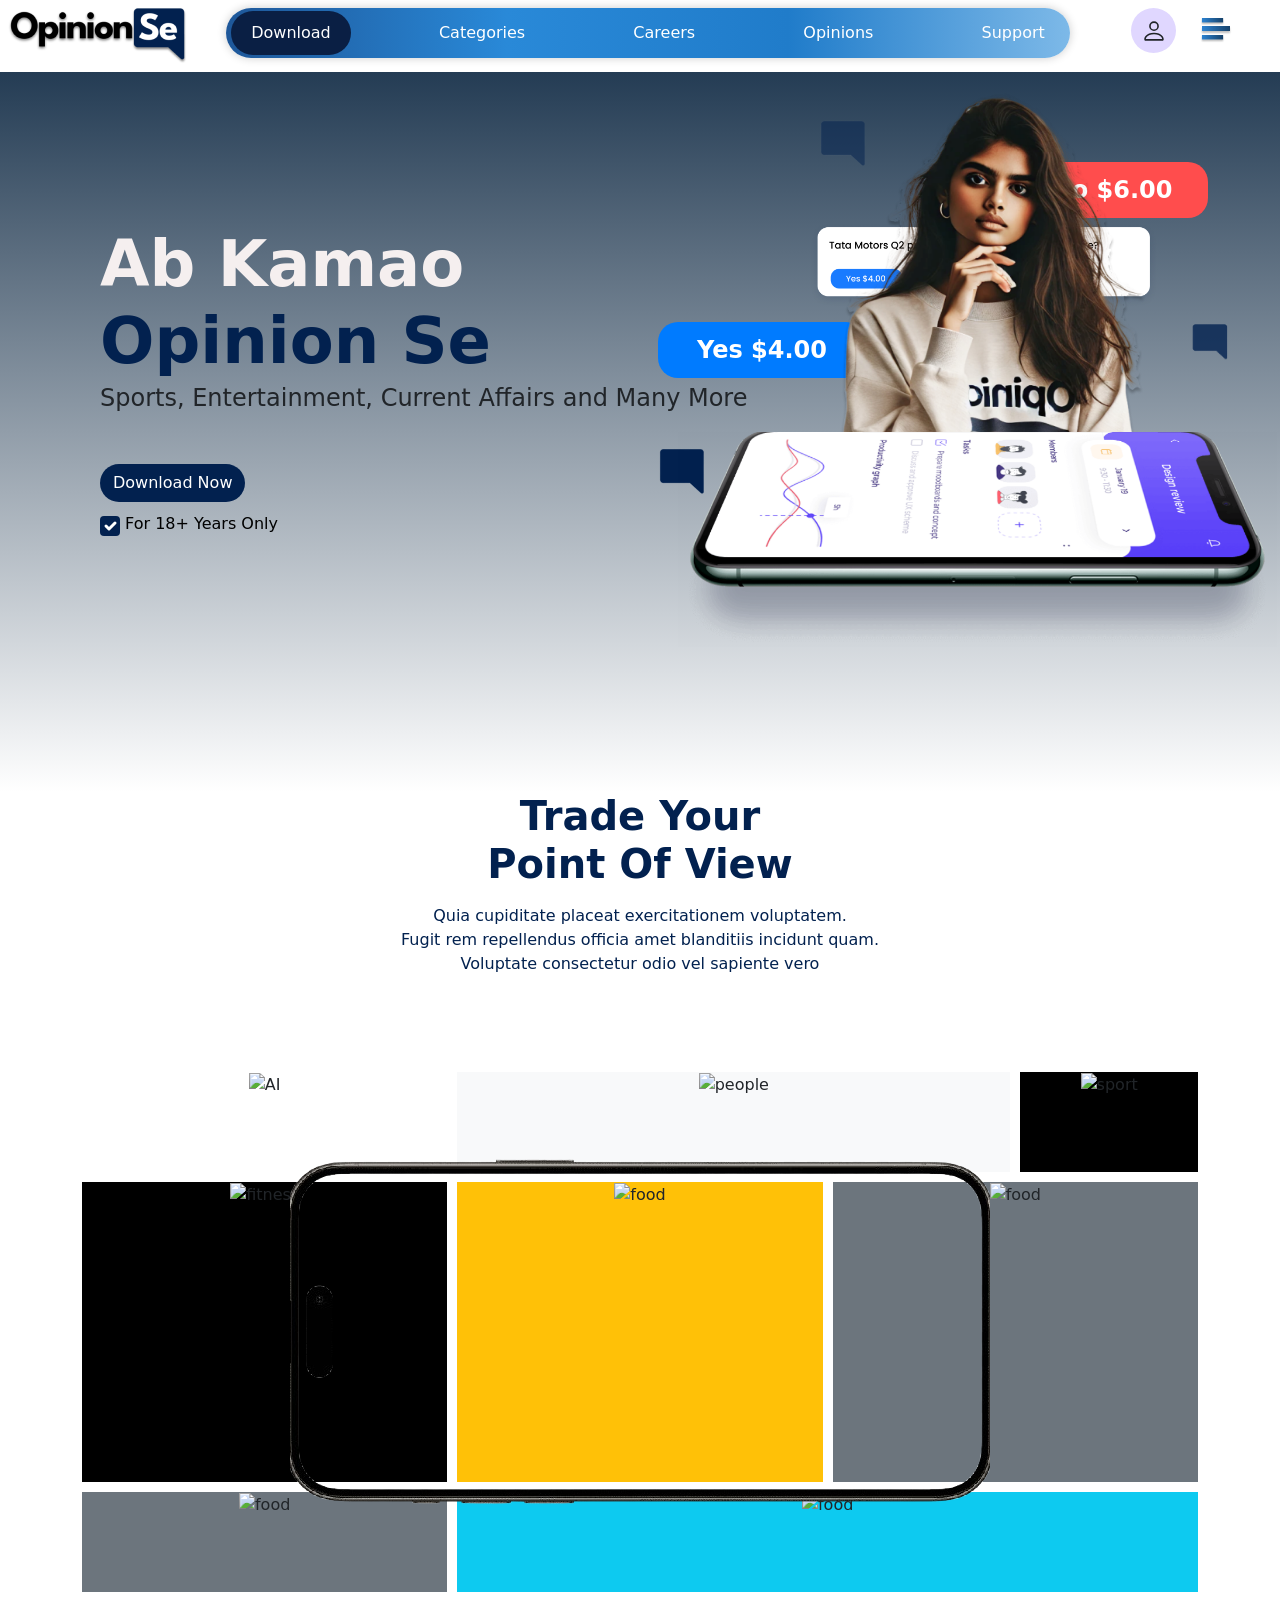
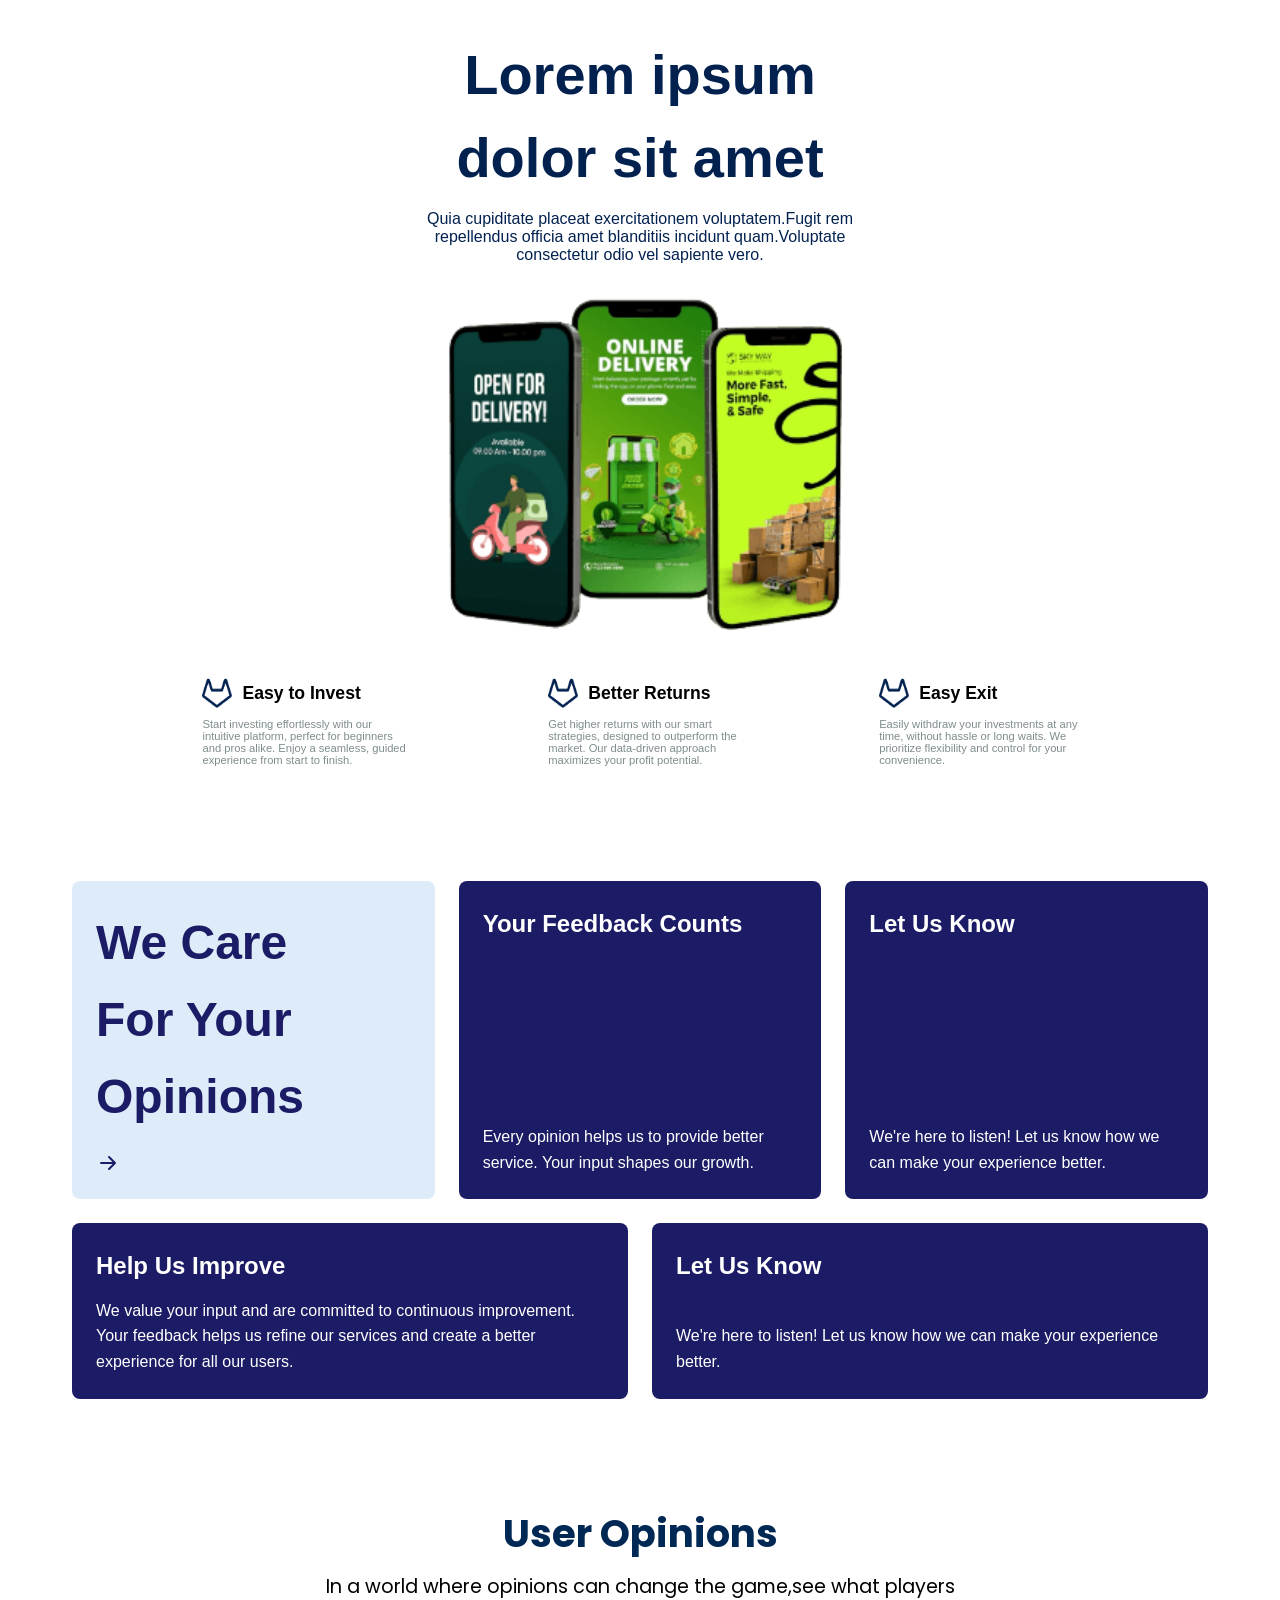
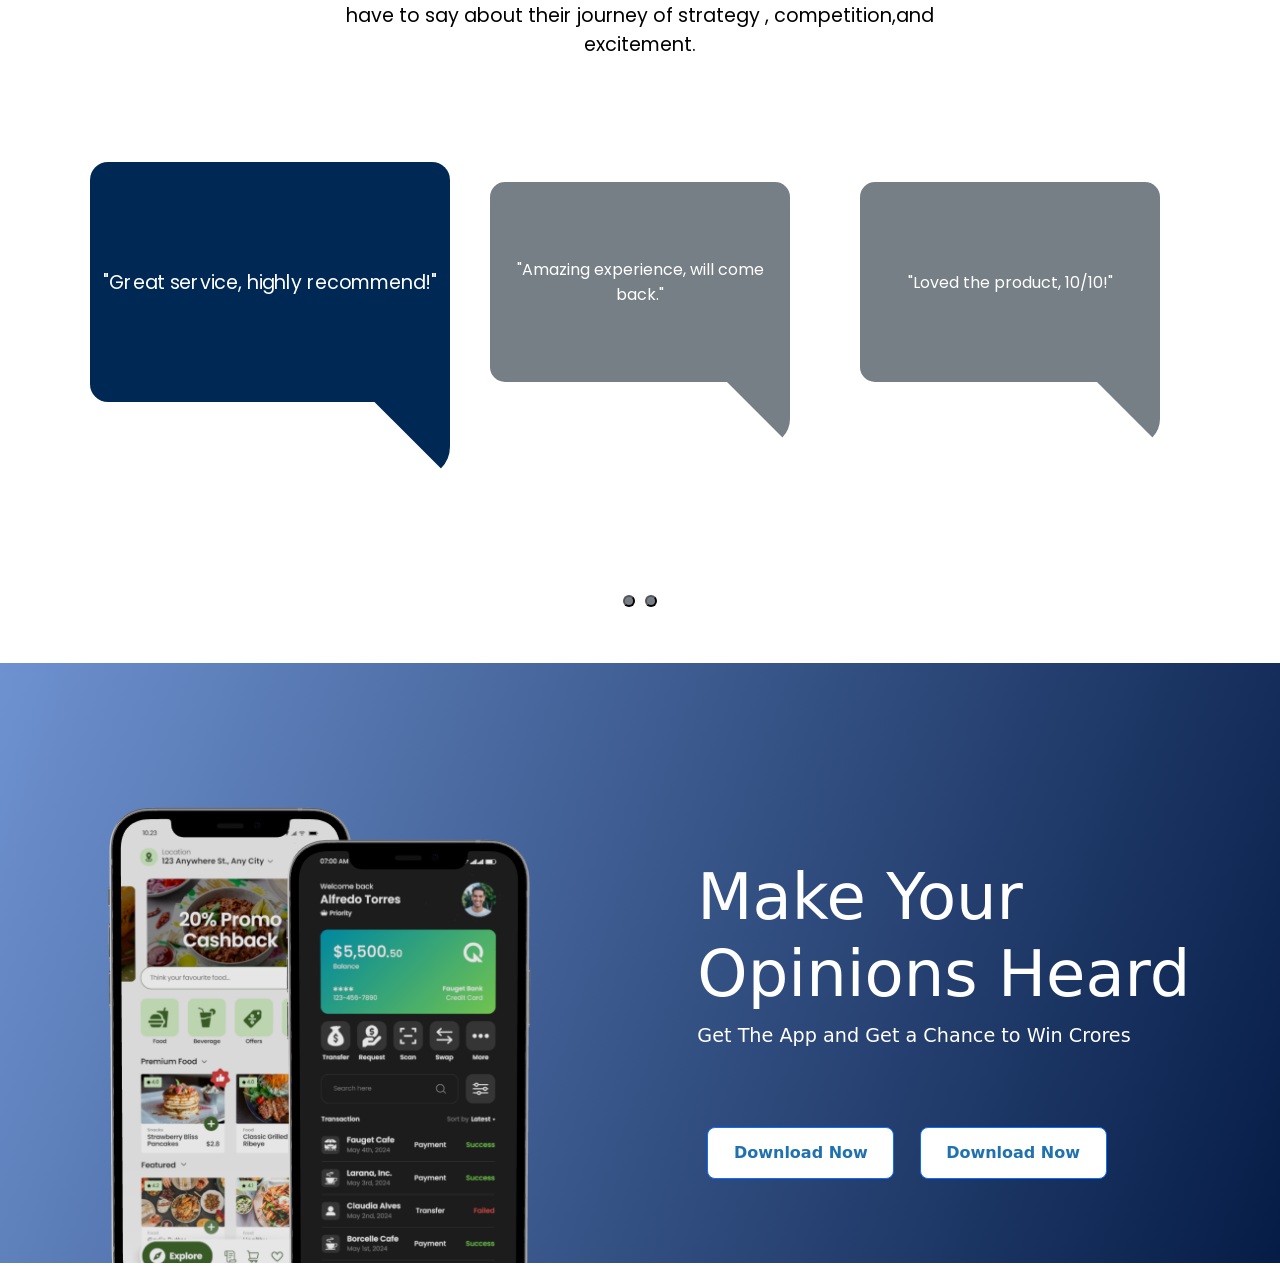
==== index.html @ 70a2e81b "update" ====
<!DOCTYPE html>
<html lang="en">
  <head>
    <meta charset="UTF-8" />
    <meta name="viewport" content="width=device-width, initial-scale=1.0" />
    <title>Ab Kamao Opinion Se</title>
    <link
      rel="stylesheet"
      href="https://unpkg.com/bootstrap@5.3.3/dist/css/bootstrap.min.css"
    />
    <link
      rel="stylesheet"
      href="https://unpkg.com/bs-brain@2.0.4/components/heroes/hero-3/assets/css/hero-3.css"
    />
    <link
      href="https://cdn.jsdelivr.net/npm/bootstrap@5.3.3/dist/css/bootstrap.min.css"
      rel="stylesheet"
      integrity="sha384-QWTKZyjpPEjISv5WaRU9OFeRpok6YctnYmDr5pNlyT2bRjXh0JMhjY6hW+ALEwIH"
      crossorigin="anonymous"
    />
    <link
      href="https://cdn.jsdelivr.net/npm/bootstrap@5.3.2/dist/css/bootstrap.min.css"
      rel="stylesheet"
      integrity="sha384-T3c6CoIi6uLrA9TneNEoa7RxnatzjcDSCmG1MXxSR1GAsXEV/Dwwykc2MPK8M2HN"
      crossorigin="anonymous"
    />
    <link rel="stylesheet" href="styles.css" />
    <style>
      .container {
        width: 100%;
        margin: 0 auto;
      }
      .ncontainer {
        /* padding-left: 241px;
                      padding-right: 241px; */
        width: 100%;
        margin: 0 auto;
      }
      .nav {
        background: linear-gradient(
          to right,
          #1e5799,
          #2989d8,
          #207cca,
          #7db9e8
        );
        box-shadow: 0 0 10px rgba(0, 0, 0, 0.2);
        position: relative;
        width: 100%;
        height: 50px;
        border-radius: 50px;
        display: flex;
        justify-content: center;
        align-items: center;
      }

      .menu5 {
        height: 100%;
        width: 100%;
        display: flex;
        align-items: center;
        list-style: none;
        justify-content: space-between;
      }

      .nav-link {
        color: white;
        font-size: 16px;
        padding: 10px 20px;
        text-decoration: none;
      }
      .nav-link.active {
        background-color: #0a1f44;
        border-radius: 25px;
      }
      @media (max-width: 1024px) {
        .navbar-brand {
          width: 58%;
          left: 23%;
        }
        .ncontainer {
          width: 60%;
          left: 22%;
        }
      }

      @media (max-width: 1350px) {
        .col-12 {
          flex: 0 0 auto;
          width: 90%;
        }
      }
      @media (max-width: 1200px) {
        .navbar-brand {
          width: 100px;
          height: 48px;
        }
        .ncontainer {
          width: 65%;
          left: 19%;
        }
      }
      @media (max-width: 768px) {
        .navbar-brand {
          width: 100px;
          height: 48px;
        }
        .ncontainer {
          padding-left: 10px;
          padding-right: 10px;
          width: 100%;
          bottom: 5px;
          top: 0; /* Ensure it sticks to the top in mobile */
          position: fixed; /* Keep it fixed at the top */
          z-index: 999; /* High z-index to ensure visibility */
        }
        .ncontainer.navbar-shown {
          transform: translateY(0); /* Show navbar when scrolled up */
        }
        .nav {
          width: 96%;
          position: fixed;
          bottom: 10px;
          left: 2%;
          right: 2%;
          z-index: 999;
        }
        .menu5 {
          flex-direction: row;
        }
        .nav-link.active {
          background-size: cover;
          background-color: #0a1f44;
          border-radius: 25px;
          height: 35px;
        }
        .nav-link {
          color: white;
          font-size: 14px;
          justify-items: center;
          padding: 10px 20px;
          text-decoration: none;
        }
        .nav-link:focus,
        .nav-link:hover {
          color: #e7ebf0;
        }
      }
      @media (max-width: 480px) {
        .ncontainer {
          padding-left: 10px;
          padding-right: 10px;
          width: 100%;
          bottom: 5px;
          top: 0; /* Ensure it sticks to the top in mobile */
          position: fixed; /* Keep it fixed at the top */
          z-index: 999; /* High z-index to ensure visibility */
        }
        .ncontainer.navbar-shown {
          transform: translateY(0); /* Show navbar when scrolled up */
        }
        .nav {
          width: 96%;
          position: fixed;
          bottom: 10px;
          left: 2%;
          right: 2%;
          z-index: 999;
        }
        .menu5 {
          flex-direction: row;
        }
        .nav-link {
          padding: 10px;
        }
      }
      .profile-icon {
        width: 45px;
        height: 45px;
        background-color: #e0d7ff;
        border-radius: 50%;
        display: flex;
        align-items: center;
        justify-content: center;
      }
      .profile-icon i {
        font-size: 30px;
        color: #6b4eff;
      }
      .gradient-background {
        background: linear-gradient(to bottom, #2c3e50, #fff);
        height: 100vh; /* Adjust height as needed */
      }
      .hcontainer {
        height: 80vh;
        position: relative;
        text-align: left;
        padding: 100px;
        background: linear-gradient(to bottom, #243c54, #fff);
      }
      .title {
        font-size: 48px;
        font-weight: bold;
        color: #fff;
      }
      .subtitle {
        font-size: 36px;
        font-weight: bold;
        color: #2c3e50;
      }
      .description {
        font-size: 18px;
        color: #2c3e50;
        margin-top: 10px;
      }
      /* .btn-download {
                      background-color: #007bff;
                      color: #fff;
                      font-size: 18px;
                      padding: 10px 20px;
                      border: none;
                      border-radius: 5px;
                      margin-top: 20px;
                    } */
      .checkbox {
        margin-top: 10px;
        color: #000000;
      }
      .image-container {
        position: absolute;
        top: 0;
        right: 0;
        bottom: 0;
        left: 50%;
        transform: translateX(-5%);
        display: flex;
        align-items: center;
        justify-content: center;
      }
      .image-container img {
        max-width: 100%;
        height: auto;
      }
      .speech-bubble {
        position: absolute;
        /* background-color: #fff; */
        border-radius: 20px;
        padding: 10px 20px;
        font-size: 16px;
        color: #2c3e50;
        animation: fadeIn 2s ease-in-out;
      }
      .speech-bubble-yes {
        background-color: #007bff;
        color: #fff;
        top: 250px;
        text-align: center;
        width: 208px;
        font-weight: bolder;
        font-size: x-large;
        left: 50px;
        animation: slideInUp 2s ease-in-out;
      }

      .speech-bubble-no {
        background-color: #ff4d4d;
        color: #fff;
        top: 90px;
        width: 30%;
        /* position: absolute; */
        text-align: center;
        font-weight: bolder;
        font-size: x-large;

        right: 40px;
        animation: slideInUp 2s ease-in-out;
      }
      .speech-bubble-tata {
        position: absolute;
        height: 90px;
        width: 350px;
        top: 151px;
        left: 200px;
        animation: fadeIn 2s ease-in-out;
      }
      .logo-1 {
        /* height: 90px;
                width: 350px; */
        position: absolute;
        opacity: 0.5;
        top: 3%;
        left: 29%;
        animation: slideInUp 2s ease-in-out;
      }

      .logo-2 {
        position: absolute;
        opacity: 0.8;
        top: 231px;
        left: 564px;
        animation: slideInUp 2s ease-in-out;
      }
      .logo-3 {
        position: absolute;
        opacity: 1.1;
        top: 350px;
        left: 25px;
        animation: slideInUp 2s ease-in-out;
      }
      .phone-image {
        top: 360px;
        left: 70px;
        position: absolute;
        bottom: 0;
        right: 0;
        width: 650px;
        z-index: 1;
        height: auto;
      }
      .girl-image {
        position: absolute;
        top: 18px;
        right: 200px;
        width: 359px;
        height: 500px;
        z-index: 1;
      }
      @keyframes fadeIn {
        from {
          opacity: 0;
        }
        to {
          opacity: 1;
        }
      }
      @keyframes slideInUp {
        from {
          transform: translateY(100%);
        }
        to {
          transform: translateY(0);
        }
      }
      /* Responsive Design */
      @media (max-width: 1350px) {
        .girl-image {
          position: absolute;
          top: 18px;
          right: 89px;
          width: 359px;
          height: 500px;
          z-index: 1;
        }
        .phone-image {
          top: 360px;
          left: 70px;
          position: absolute;
          bottom: 0;
          right: 0;
          width: 600px;
          z-index: 1;
          height: auto;
        }
      }
      @media (max-width: 1200px) {
        .hcontainer {
          flex-direction: column;
          align-items: center;
          text-align: center;
          height: 120vh;
        }
        .btnd {
          justify-content: center;
        }

        /* Ensure tcontainer comes first */
        .tcontainer {
          order: 1;
          width: 100%;
        }

        .image-container {
          position: revert-layer;
          order: 2;
          width: 100%;
          margin-top: 20px;
        }

        .phone-image {
          width: 90%;
          /* left: 50%;
          transform: translateX(-50%);
          top: 240px; */
        }

        .girl-image {
          right: auto;
          left: 53%;
          transform: translateX(-50%);
          /* top: 60px;
          width: 250px; */
          height: auto;
        }

        .speech-bubble-tata {
          font-size: 14px;
          /* top: 25%; */
          left: 28%;
          width: 51%;
        }
        .speech-bubble-yes {
          left: 15%;
          width: 25%;
          /* top: 45%; */
        }

        .speech-bubble-no {
          /* right: auto; */
          left: 65%;
          /* top: 100px;
          transform: translateX(-50%); */
        }
        .logo-1 {
          position: absolute;
          opacity: 0.5;
          /* top: 1px; */
          left: 34%;
          animation: slideInUp 2s ease-in-out;
        }
        .logo-2 {
          position: absolute;
          opacity: 0.8;
          /* top: 42%; */
          left: 82%;
          animation: slideInUp 2s ease-in-out;
        }
        .logo-3 {
          position: absolute;
          opacity: 1.1;
          /* top: 56%; */
          left: 4%;
          animation: slideInUp 2s ease-in-out;
        }
      }

      @media (max-width: 768px) {
        .btn {
          width: 150px;
        }
        .btnd {
          justify-content: center;
        }
        .hcontainer {
          padding: 30px;

          height: 100vh;
        }
        .image-container {
          position: revert-layer;
          order: 2;
          width: 100%;
          /* height: 76%; */
          margin-top: 20px;
        }

        /* .phone-image {
          width: 76%;
          top: 71%;
        }
        .girl-image {
          width: 37%;
          left: 50%;
        } */

        .speech-bubble-yes,
        .speech-bubble-no,
        .speech-bubble-tata {
          font-size: 14px;
        }

        .phone-image {
          width: 90%;
          /* left: 50%;
          transform: translateX(-50%);
          top: 240px; */
        }

        .girl-image {
          right: auto;
          left: 53%;
          transform: translateX(-50%);
          /* top: 60px;
          width: 250px; */
          height: auto;
        }

        .speech-bubble-tata {
          font-size: 14px;
          /* top: 25%; */
          left: 28%;
          width: 51%;
        }
        .speech-bubble-yes {
          left: 15%;
          width: 25%;
          /* top: 45%; */
        }

        .speech-bubble-no {
          /* right: auto; */
          left: 65%;
          /* top: 100px;
          transform: translateX(-50%); */
        }
        .logo-1 {
          position: absolute;
          opacity: 0.5;
          top: 1px;
          left: 34%;
          animation: slideInUp 2s ease-in-out;
        }
        .logo-2 {
          position: absolute;
          opacity: 0.8;
          /* top: 42%; */
          left: 82%;
          animation: slideInUp 2s ease-in-out;
        }
        .logo-3 {
          position: absolute;
          opacity: 1.1;
          /* top: 56%; */
          left: 4%;
          animation: slideInUp 2s ease-in-out;
        }
      }
      @media (max-width: 480px) {
        .hcontainer {
          padding: 20px;
          height: 80vh;
        }
        .image-container {
          margin: 25px;
          height: 500px;
        }

        .phone-image {
          top: 45%;
          width: 87%;
          left: 10%;
        }

        .girl-image {
          width: 50%;
        }

        .speech-bubble-yes,
        .speech-bubble-no,
        .speech-bubble-tata {
          font-size: 12px;
        }
        .speech-bubble-tata {
          font-size: 14px;
          top: 25%;
          left: 25%;
          width: 55%;
        }
        .speech-bubble-yes {
          left: 22%;
          top: 36%;
          width: 27%;
          transform: translateX(-50%);
        }

        .speech-bubble-no {
          left: 81%;
          top: 16%;
          transform: translateX(-50%);
        }
        .logo-2 {
          position: absolute;
          opacity: 1.8;
          top: 45%;
          left: 1%;
          height: -2px;
          width: 16%;
          animation: slideInUp 2s ease-in-out;
        }
        .logo-1 {
          position: absolute;
          opacity: 0.5;
          width: 16%;
          top: 6%;
          left: 30%;
          animation: slideInUp 2s ease-in-out;
        }
        .logo-3 {
          position: absolute;
          opacity: 0.8;
          top: 34%;
          left: 79%;
          animation: slideInUp 2s ease-in-out;
        }
      }

      /* vedio section */
      .container {
        position: relative;
        display: grid;
        grid-template-columns: repeat(6, 1fr);
        grid-auto-rows: 100px 300px;
        grid-gap: 10px;
        grid-auto-flow: dense;
      }

      .gallery-item {
        width: 100%;
        height: 100%;
        position: relative;
      }

      .gallery-item .image {
        width: 100%;
        height: 100%;
        overflow: hidden;
      }

      .gallery-item .image img {
        width: 100%;
        height: 100%;
        object-fit: cover;
        object-position: 50% 50%;
        cursor: pointer;
        transition: 0.5s ease-in-out;
      }
      .gallery-item:hover .image img {
        transform: scale(1.5);
      }

      .gallery-item .text {
        opacity: 0;
        position: absolute;
        top: 50%;
        left: 50%;
        transform: translate(-50%, -50%);
        color: #fff;
        font-size: 25px;
        pointer-events: none;
        z-index: 4;
        transition: 0.3s ease-in-out;
        -webkit-backdrop-filter: blur(5px) saturate(1.8);
        backdrop-filter: blur(5px) saturate(1.8);
      }

      .gallery-item:hover .text {
        opacity: 1;
        animation: move-down 0.3s linear;
        padding: 1em;
        width: 100%;
      }

      .w-1 {
        grid-column: span 1;
      }
      .w-2 {
        grid-column: span 2;
      }
      .w-3 {
        grid-column: span 3;
      }
      .w-4 {
        grid-column: span 4;
      }
      .w-5 {
        grid-column: span 5;
      }
      .w-6 {
        grid-column: span 6;
      }

      .h-1 {
        grid-row: span 1;
      }
      .h-2 {
        grid-row: span 2;
      }
      .h-3 {
        grid-row: span 3;
      }
      .h-4 {
        grid-row: span 4;
      }
      .h-5 {
        grid-row: span 5;
      }
      .h-6 {
        grid-row: span 6;
      }

      @media screen and (max-width: 500px) {
        .container {
          grid-template-columns: repeat(1, 1fr);
        }
        .w-1,
        .w-2,
        .w-3,
        .w-4,
        .w-5,
        .w-6 {
          grid-column: span 1;
        }
      }

      @keyframes move-down {
        0% {
          top: 10%;
        }
        50% {
          top: 35%;
        }
        100% {
          top: 50%;
        }
      }
      /* Custom non-clickable checkbox styles */
      .form-check-input {
        width: 20px;
        height: 20px;
        pointer-events: none; /* Disable clicking */
        background-color: #02214f !important; /* Blue background */
        border: none; /* Remove default border */
      }

      /* Ensure the checkmark inside the checkbox is visible */
      .form-check-input:checked {
        background-color: #02214f !important; /* Blue background for checked state */
        border-color: #02214f !important;
      }

      /* Style for the checkmark (optional customization) */
      .form-check-input:checked::after {
        width: 0.8em;
        height: 0.8em;
        background-color: white;
      }
      .form-check-input:disabled {
        pointer-events: none;
        filter: none;
        opacity: 1;
      }
      form-check-input:disabled ~ .form-check-label,
      .form-check-input[disabled] ~ .form-check-label {
        cursor: default;
        opacity: 1;
      }
    </style>
  </head>

  <body>
    <div class="d-inline-flex p-2">
      <div class="">
        <a class="navbar-brand" href="#"><img src="./img/logo.png" alt="" /></a>
      </div>

      <div
        id="navbar_top"
        class="ncontainer position-fixed d-flex flex-wrap justify-content-center"
        style="z-index: 1"
      >
        <div class="row justify-content-center" style="width: 964px">
          <div class="col-12">
            <div class="nav">
              <ul class="menu5" style="padding-left: 5px; padding-right: 5px">
                <li class="nav-link">
                  <a
                    href="index.html"
                    style="color: #fff; text-decoration: none"
                    >Download</a
                  >
                </li>
                <li class="nav-link">
                  <a
                    href="catagories.html"
                    style="color: #fff; text-decoration: none"
                    >Categories</a
                  >
                </li>
                <li class="nav-link">
                  <a
                    href="career.html"
                    style="color: #fff; text-decoration: none"
                    >Careers</a
                  >
                </li>
                <li class="nav-link">
                  <a
                    href="opinion.html"
                    style="color: #fff; text-decoration: none"
                    >Opinions</a
                  >
                </li>
                <li class="nav-link">
                  <a
                    href="support.html"
                    style="color: #fff; text-decoration: none"
                    >Support</a
                  >
                </li>
              </ul>
            </div>
          </div>
        </div>
      </div>
      <div class="position-absolute end-0 d-inline-flex px-4">
        <div class="d-inline-flex">
          <div class="profile-icon">
            <svg
              xmlns="http://www.w3.org/2000/svg"
              width="36"
              height="26"
              fill="currentColor"
              class="bi bi-person"
              viewBox="0 0 16 16"
            >
              <path
                d="M8 8a3 3 0 1 0 0-6 3 3 0 0 0 0 6m2-3a2 2 0 1 1-4 0 2 2 0 0 1 4 0m4 8c0 1-1 1-1 1H3s-1 0-1-1 1-4 6-4 6 3 6 4m-1-.004c-.001-.246-.154-.986-.832-1.664C11.516 10.68 10.289 10 8 10s-3.516.68-4.168 1.332c-.678.678-.83 1.418-.832 1.664z"
              />
            </svg>
          </div>
        </div>

        <button
          class="navbar-toggler bg-white"
          type="button"
          data-bs-toggle="offcanvas"
          data-bs-target="#offcanvasDarkNavbar"
          aria-controls="offcanvasDarkNavbar"
          aria-label="Toggle navigation"
          style="z-index: 1"
        >
          <div class="d-flex flex-column px-4">
            <img src="./img/toogol_btn/Line 4.png" alt="" style="width: 25px" />
            <img src="./img/toogol_btn/Line 5.png" alt="" style="width: 32px" />
            <img src="./img/toogol_btn/Line 6.png" alt="" style="width: 25px" />
          </div>
        </button>
        <div
          class="offcanvas offcanvas-end text-bg-dark"
          tabindex="-1"
          id="offcanvasDarkNavbar"
          aria-labelledby="offcanvasDarkNavbarLabel"
        >
          <div class="offcanvas-header">
            <h5 class="offcanvas-title" id="offcanvasDarkNavbarLabel">
              Dark offcanvas
            </h5>
            <button
              type="button"
              class="btn-close btn-close-white"
              data-bs-dismiss="offcanvas"
              aria-label="Close"
            ></button>
          </div>
        </div>
      </div>
    </div>

    <div class="hcontainer">
      <div class="tcontainer" style="padding-top: 5%">
        <h2 class="display-3 fw-bold mb-0" style="color: #f5efef">Ab Kamao</h2>
        <h2 class="display-3 fw-bold mb-0" style="color: #02214f">
          Opinion Se
        </h2>
        <p class="fs-4 mb-5">
          Sports, Entertainment, Current Affairs and Many More
        </p>
        <div class="btnd d-grid gap-2 d-sm-flex">
          <button
            data-bs-toggle="modal"
            data-bs-target="#downloadModal"
            type="button"
            class="btn bsb-btn-2xl rounded-pill"
            style="background-color: #02214f; color: white;z-index: 1;"
          >
            Download Now
          </button>
        </div>
        <div class="checkbox">
          <input
            class="form-check-input"
            type="checkbox"
            id="blueCheckbox"
            checked
            disabled
          />
          <label class="form-check-label" for="blueCheckbox">
            For 18+ Years Only
          </label>
          <!-- <input
            checked=""
            id="ageCheck"
            type="checkbox"
            disabled
            style="background-color: #02214f"
          />
          <label for="ageCheck">For 18+ Years Only</label> -->
        </div>
      </div>
      <div class="image-container">
        <img
          alt="A woman standing with a thoughtful expression, wearing a white sweatshirt with the word 'Opinion' on it."
          class="girl-image"
          src="./img/girl.logo.png"
        />
        <img
          alt="A smartphone displaying a financial app with graphs and data"
          class="phone-image"
          src="./img/hero-thumb-4.33409573.png 1 (1).png"
        />
        <div class="speech-bubble speech-bubble-yes">Yes $4.00</div>
        <div class="speech-bubble speech-bubble-no">No $6.00</div>
        <div class="speech-bubble-tata">
          <img src="./img/Group 727 1.png" alt="" />
        </div>

        <div class="logo-1">
          <img src="./img/Group 728 3 (1).png" alt="" />
        </div>
        <div class="logo-2">
          <img src="./img/Group 728 1 (2).png" alt="" />
        </div>
        <div class="logo-3">
          <img src="./img/Group 728 3 (2).png" alt="" />
        </div>
      </div>
    </div>
    <div class="youtube section" style="text-align: center">
      <h1 style="color: #02214f; font-size: bold; font-weight: 800">
        Trade Your<br />
        Point Of View
      </h1>
      <p style="color: #02214f; margin-top: 1rem; margin-bottom: 6rem">
        Quia cupiditate placeat exercitationem voluptatem.<br />
        Fugit rem repellendus officia amet blanditiis incidunt quam.<br />
        Voluptate consectetur odio vel sapiente vero
      </p>

      <div class="maincotainer">
        <div class="container">
          <div class="gallery-container w-2 h-1">
            <div class="gallery-item">
              <div class="image">
                <img
                  src="https://d3g5ywftkpzr0e.cloudfront.net/wp-content/uploads/2023/07/13220529/Artificial-Intelligence-in-Indonesia-The-current-state-and-its-opportunities.jpeg"
                  alt="AI"
                />
              </div>
              <div class="text">AI</div>
            </div>
          </div>

          <div class="gallery-container bg-light w-3 h-1">
            <div class="gallery-item">
              <div class="image">
                <img
                  src="https://www.europarl.europa.eu/resources/library/images/20230607PHT95601/20230607PHT95601_original.jpg"
                  alt="people"
                />
              </div>
              <div class="text">AI People</div>
            </div>
          </div>

          <div class="gallery-container bg-black h-1">
            <div class="gallery-item">
              <div class="image">
                <img
                  src="https://online.hbs.edu/Style%20Library/api/resize.aspx?imgpath=/PublishingImages/blog/posts/digital-marketing-skills.jpg&w=1200&h=630"
                  alt="sport"
                />
              </div>
              <div class="text">Digital marketing</div>
            </div>
          </div>

          <div class="gallery-container bg-black h-1 w-2">
            <div class="gallery-item">
              <div class="image">
                <img
                  src="https://encrypted-tbn0.gstatic.com/images?q=tbn:ANd9GcTGWI8T-82pMBTM5B9lrq870qa27G0dMil_AQ&s"
                  alt="fitness"
                />
              </div>
              <div class="text">APp dev</div>
            </div>
          </div>

          <div class="gallery-container bg-warning w-2 h-1">
            <div class="gallery-item">
              <div class="image">
                <img
                  src="https://www.dreamscapemarketing.com/wp-content/uploads/2023/03/Benefits-to-Working-with-a-Digital-Marketing-Agency-1024x683.jpg"
                  alt="food"
                />
              </div>
              <div class="text">Web dev</div>
            </div>
          </div>
          <div class="gallery-container bg-secondary w-2 h-1">
            <div class="gallery-item">
              <div class="image">
                <img
                  src="https://forkast.news/wp-content/uploads/2022/07/kanchanara-9BDBjEl_fDA-unsplash-1260x838.jpg"
                  alt="food"
                />
              </div>
              <div class="text">Service</div>
            </div>
          </div>
          <div class="gallery-container bg-secondary w-2 h-1">
            <div class="gallery-item">
              <div class="image">
                <img
                  src="https://xtb.scdn5.secure.raxcdn.com/kb_main_photo/0102/92/9ecbe35a-70bc-4b2e-80aa-74c65b57e09f/kb_main_photo_front/1-trading-what-is-it.png"
                  alt="food"
                />
              </div>
              <div class="text">Service</div>
            </div>
          </div>
          <div class="gallery-container bg-info w-4 h-1">
            <div class="gallery-item">
              <div class="image">
                <img
                  src="https://www.imf.org/-/media/Images/IMF/Blog/Articles/Hero/2023/June/BLOG-2099x600-FAD-Crypto-taxation-Da-kuk-iStock-by-Getty-Images-iStock-1304093999.ashx"
                  alt="food"
                />
              </div>
              <div class="text">crypto</div>
            </div>
          </div>
          <div class="mcontainer">
            <style>
              .mcontainer {
                position: absolute; /* Add this */
                top: 50%; /* Add this */
                left: 50%; /* Add this */
                transform: translate(-50%, -50%);
                /* z-index: 5; */

                width: 80%; /* Adjust width as needed */
                height: 80%; /* Adjust height as needed */
                margin: 0 auto; /* Center the container */
                max-width: 700px; /* Set a maximum width */
                max-height: 350px; /* Set a maximum height */
              }
              .mcontainer img {
                position: absolute;
                top: 0;
                left: 0;
                width: 100%;
                height: 100%;
                object-fit: cover; /* Adjust object-fit as needed */
              }

              .mcontainer iframe {
                position: absolute;
                top: 7px;
                left: 6px;
                width: 98%;
                height: 96%;
                object-fit: cover;
                border-radius: 54px;
              }
              @media (max-width: 768px) {
                .mcontainer img {
                  position: absolute;
                  top: 0;
                  left: 0;
                  width: 100%;
                  height: 100%;
                  object-fit: cover; /* Adjust object-fit as needed */
                }

                .mcontainer iframe {
                  position: absolute;
                  top: 7px;
                  left: 6px;
                  width: 98%;
                  height: 96%;
                  object-fit: cover;
                  border-radius: 54px;
                }
              }

              /* @media (max-width: 480px) {
                .mcontainer img {
                  position: absolute;
                  top: 0;
                  left: 0;
                  height: auto;
                  width: 99%;
                  object-fit: cover; 
                }

                .mcontainer iframe {
                  position: absolute;
                  top: 2px;
                  left: 5px;
                  height: auto;
                 
                  height: 5;
                  object-fit: cover;
                  border-radius: 11px;
                }
              } */
            </style>
            <img
              src="./img/i-phone-removebg-preview.png"
              alt="PNG Image"
              class="png-image"
            />
            <!-- <iframe
            src="https://www.youtube.com/embed/roz9sXFkTuE?si=1SUPv8EdebNIk0VM"
          >
          </iframe> -->
            <iframe
              src="https://www.youtube.com/embed/1-nnEM8chwo?si=rtfpNqy7bfoZfkmh&amp;start=59"
              title="YouTube video player"
            ></iframe>
          </div>
        </div>
      </div>
    </div>
    <style>
      #iframe1,
      #iframe2,
      #iframe3,
      #iframe4 {
        width: 100%; /* Full width for all iframes */
        border: none;
      }

      /* Specific height for each iframe on desktop */
      #iframe1 {
        height: 850px;
      }
      #iframe2 {
        height: 600px;
      }
      #iframe3 {
        height: 800px;
      }
      #iframe4 {
        height: 600px;
      }
      @media screen and (max-width: 480px) {
        #iframe1 {
          height: 700px; /* Adjusted height for mobile */
        }
        #iframe2 {
          height: 1024px; /* Adjusted height for mobile */
        }
        #iframe3 {
          height: 700px; /* Adjusted height for mobile */
        }
        #iframe4 {
          height: 750px; /* Adjusted height for mobile */
        }
      }
      @media screen and (max-width: 680px) {
        #iframe1 {
          height: 700px; /* Adjusted height for mobile */
        }
        #iframe2 {
          height: 1024px; /* Adjusted height for mobile */
        }
        #iframe3 {
          height: 700px; /* Adjusted height for mobile */
        }
        #iframe4 {
          height: 750px; /* Adjusted height for mobile */
        }
      }
    </style>

    <!-- Iframes -->
    <iframe src="iphone.html" id="iframe1" scrolling="no"></iframe>
    <iframe src="index1.html" id="iframe2" scrolling="no"></iframe>
    <iframe src="card.html" id="iframe3" scrolling="no"></iframe>
    <iframe src="index2.html" id="iframe4" scrolling="no"></iframe>

    <!-- JavaScript for dynamically adjusting the height of each iframe -->

    <script>
      // Get the iframe element
      const iframe = document.querySelector("iframe");

      // Create a play button
      const playButton = document.createElement("button");

      playButton.style.position = "absolute";
      playButton.style.top = "50%";
      playButton.style.left = "50%";
      playButton.style.transform = "translate(-50%, -50%)";
      playButton.style.zIndex = "10";
      playButton.style.background = "none";
      playButton.style.border = "none";
      playButton.style.cursor = "pointer";

      // Add the play button to the iframe
      iframe.parentNode.appendChild(playButton);

      // Add an event listener to the play button
      playButton.addEventListener("click", () => {
        // Remove the play button
        playButton.remove();

        // Play the video
        iframe.src = iframe.src.replace("autoplay=0", "autoplay=1");

        // Create a pause button
        const pauseButton = document.createElement("button");
        pauseButton.textContent = "Pause";
        pauseButton.style.position = "absolute";
        pauseButton.style.top = "50%";
        pauseButton.style.left = "50%";
        pauseButton.style.transform = "translate(-50%, -50%)";
        pauseButton.style.zIndex = "10";
        pauseButton.style.background = "none";
        pauseButton.style.border = "none";
        pauseButton.style.cursor = "pointer";

        // Add the pause button to the iframe
        iframe.parentNode.appendChild(pauseButton);

        // Add an event listener to the pause button
        pauseButton.addEventListener("click", () => {
          // Remove the pause button
          pauseButton.remove();

          // Pause the video
          iframe.src = iframe.src.replace("autoplay=1", "autoplay=0");

          // Create a play button again
          const newPlayButton = document.createElement("button");
          newPlayButton.textContent = "Play";
          newPlayButton.style.position = "absolute";
          newPlayButton.style.top = "50%";
          newPlayButton.style.left = "50%";
          newPlayButton.style.transform = "translate(-50%, -50%)";
          newPlayButton.style.zIndex = "10";
          newPlayButton.style.background = "none";
          newPlayButton.style.border = "none";
          newPlayButton.style.cursor = "pointer";

          // Add the new play button to the iframe
          iframe.parentNode.appendChild(newPlayButton);

          // Add an event listener to the new play button
          newPlayButton.addEventListener("click", () => {
            // Remove the new play button
            newPlayButton.remove();

            // Play the video
            iframe.src = iframe.src.replace("autoplay=0", "autoplay=1");
          });
        });
      });
    </script>

    <script
      src="https://cdn.jsdelivr.net/npm/bootstrap@5.3.3/dist/js/bootstrap.bundle.min.js"
      integrity="sha384-YvpcrYf0tY3lHB60NNkmXc5s9fDVZLESaAA55NDzOxhy9GkcIdslK1eN7N6jIeHz"
      crossorigin="anonymous"
    ></script>
    <script>
      document.addEventListener("DOMContentLoaded", function () {
        // Get all nav links
        var links = document.querySelectorAll(".nav-link");

        // Get current page URL path
        var currentPath = window.location.pathname;

        // Loop through each link
        links.forEach(function (link) {
          var linkPath = link.querySelector("a").getAttribute("href");

          // Check if the current page matches the link's href
          if (currentPath.includes(linkPath)) {
            // If match, add 'active' class to this link
            link.classList.add("active");
          } else {
            // Remove 'active' class from non-matching links
            link.classList.remove("active");
          }
        });
      });
    </script>

    <!-- Modal -->

    <style>
      .modal-content {
        border-radius: 15px;
        padding: 20px;
      }

      .modal-header {
        border-bottom: none;
      }
      /* .mimage-container {
        top: -33px;
        flex: 1;
        display: flex;
        justify-content: center;
        align-items: center;
        position: relative;
        overflow: hidden;
        height: 635px;
        left: 57px;
      } */

      .modal-body img {
        max-width: 200px;
      }

      .modal-title {
        font-size: 1.5rem;
        font-weight: bold;
      }

      @media (max-width: 768px) {
        .modal-dialog {
          max-width: 90%;
          margin: 10px;
        }

        .modal-title {
          font-size: 1.25rem;
        }

        .modal-body img.qr-code {
          max-width: 150px;
        }

        .btn-outline-success,
        .btn-outline-primary {
          font-size: 0.9rem;
          padding: 8px 15px;
        }
      }

      @media (max-width: 480px) {
        .modal-dialog {
          max-width: 95%;
          margin: 10px;
        }

        .modal-title {
          font-size: 1rem;
        }

        .modal-body img.qr-code {
          max-width: 120px;
        }

        .btn-outline-success,
        .btn-outline-primary {
          font-size: 0.85rem;
          padding: 7px 12px;
        }
      }
      .btn-outline-success,
      .btn-outline-primary {
        padding: 10px 20px;
        border-radius: 50px;
      }
    </style>
    <div
      class="modal fade"
      id="downloadModal"
      tabindex="-1"
      aria-labelledby="downloadModalLabel"
      aria-hidden="true"
    >
      <div class="modal-dialog modal-dialog-centered">
        <div class="modal-content">
          <div class="modal-header">
            <h5 class="modal-title" id="downloadModalLabel">
              We are excited to get you onboard!
            </h5>
            <button
              type="button"
              class="btn-close"
              data-bs-dismiss="modal"
              aria-label="Close"
            ></button>
          </div>
          <div class="modal-body text-center">
            <img
              src="https://qrcodedynamic.com/themes/altum/assets/images/qr_code.svg"
              alt="QR Code"
              class="img-fluid mb-3"
            />
            <div class="d-flex justify-content-center gap-3">
              <a href="#" class="btn btn-outline-success">
                <i class="bi bi-android2"></i> Android
              </a>
              <a href="#" class="btn btn-outline-primary">
                <i class="bi bi-apple"></i> App Store
              </a>
            </div>
            <p class="mt-3">
              You can scan the QR code from Paytm or any QR Scanner app.
            </p>
          </div>
        </div>
      </div>
    </div>

    <script
      src="https://cdn.jsdelivr.net/npm/bootstrap@5.3.3/dist/js/bootstrap.bundle.min.js"
      integrity="sha384-YvpcrYf0tY3lHB60NNkmXc5s9fDVZLESaAA55NDzOxhy9GkcIdslK1eN7N6jIeHz"
      crossorigin="anonymous"
    ></script>

    <script>
      document.addEventListener("DOMContentLoaded", function () {
        var myModal = new bootstrap.Modal(
          document.getElementById("downloadModal"),
          {}
        );
        var buttons = document.querySelectorAll(".download-btn");
        buttons.forEach(function (button) {
          button.addEventListener("click", function () {
            myModal.show();
          });
        });
      });
    </script>
  </body>
</html>
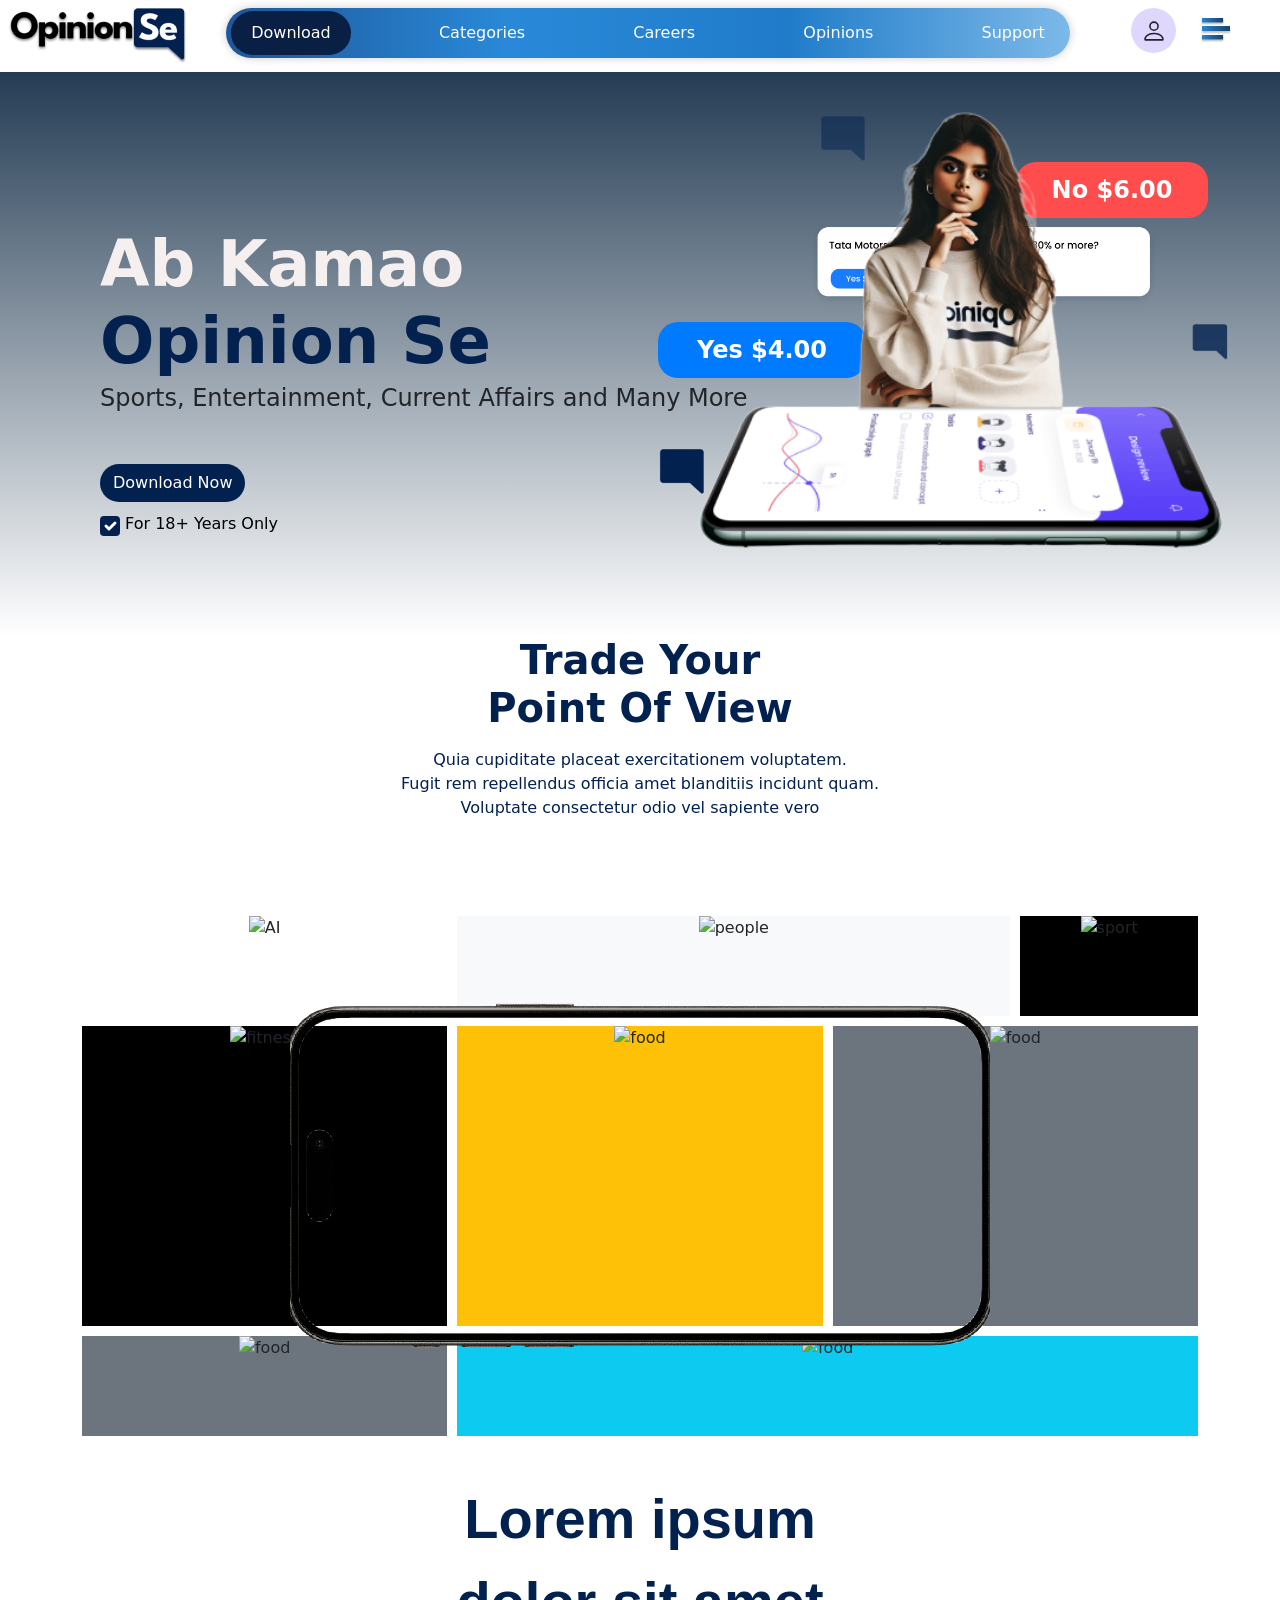
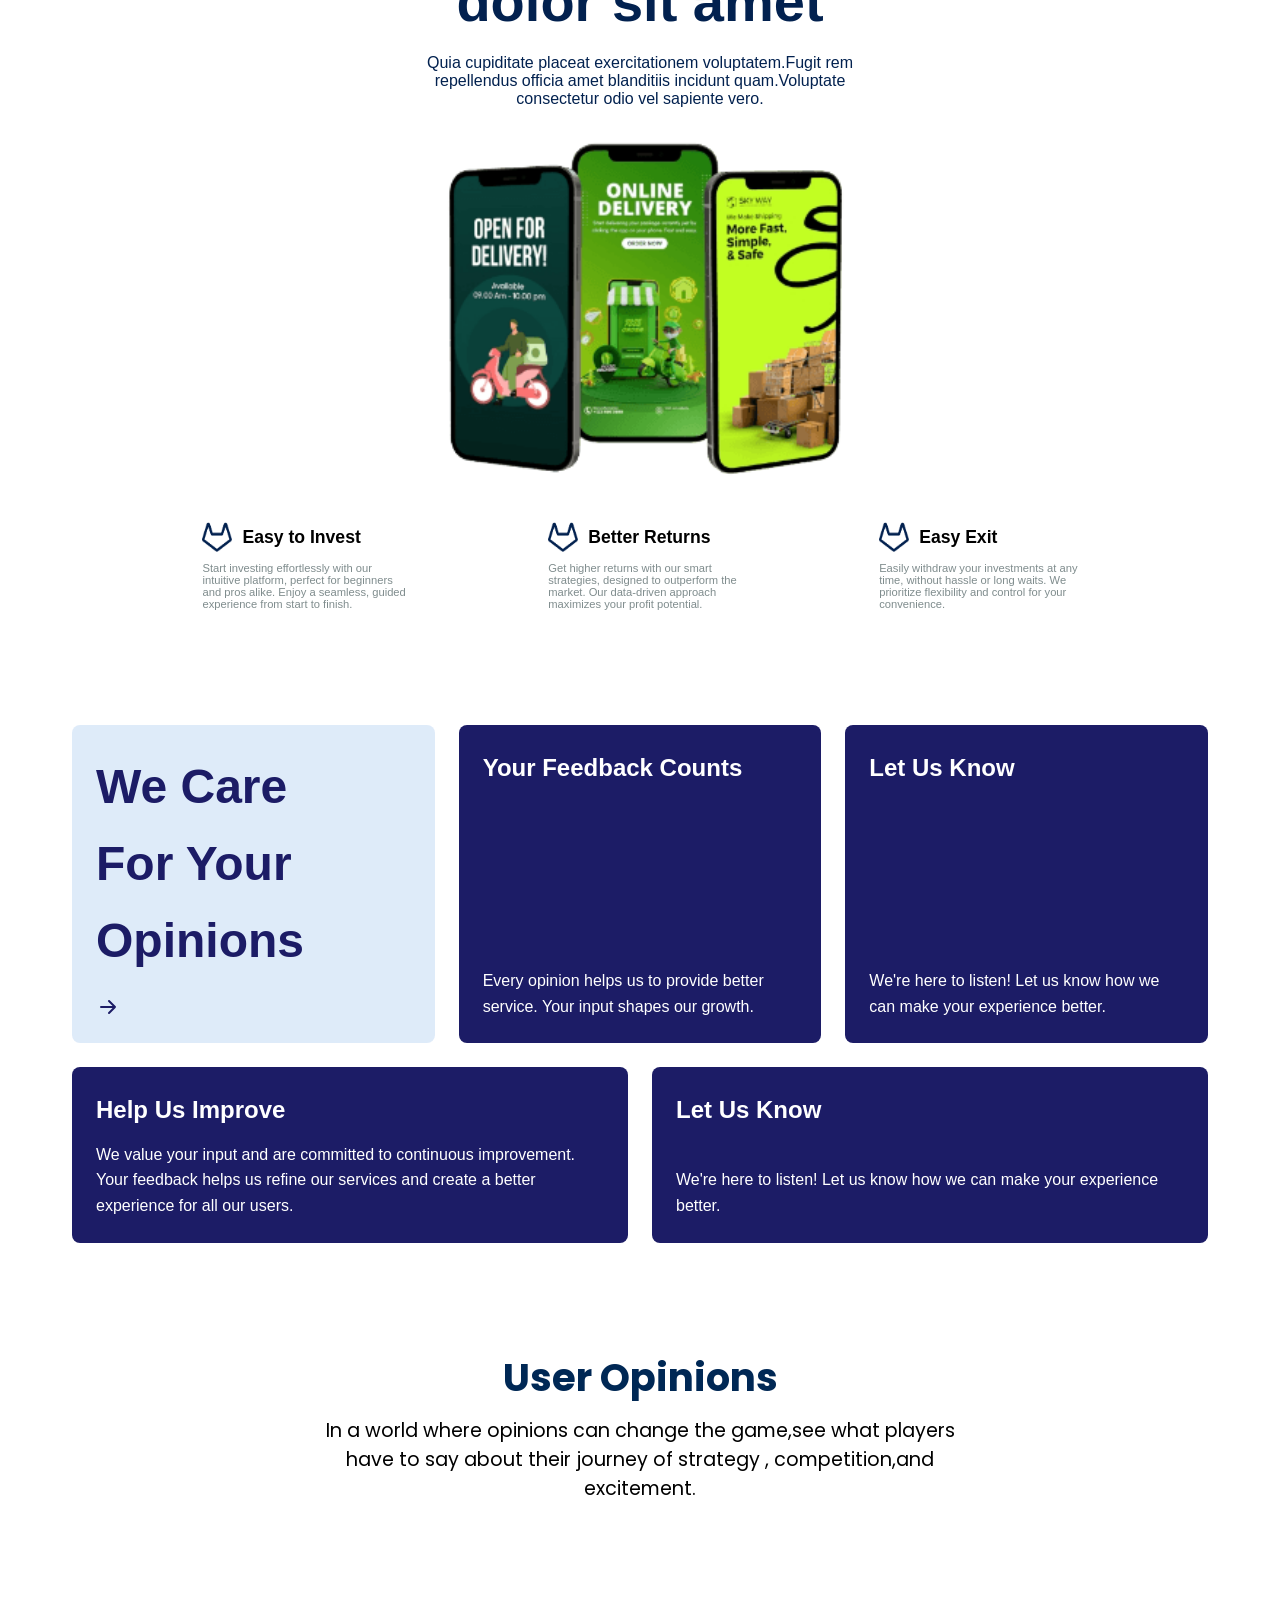
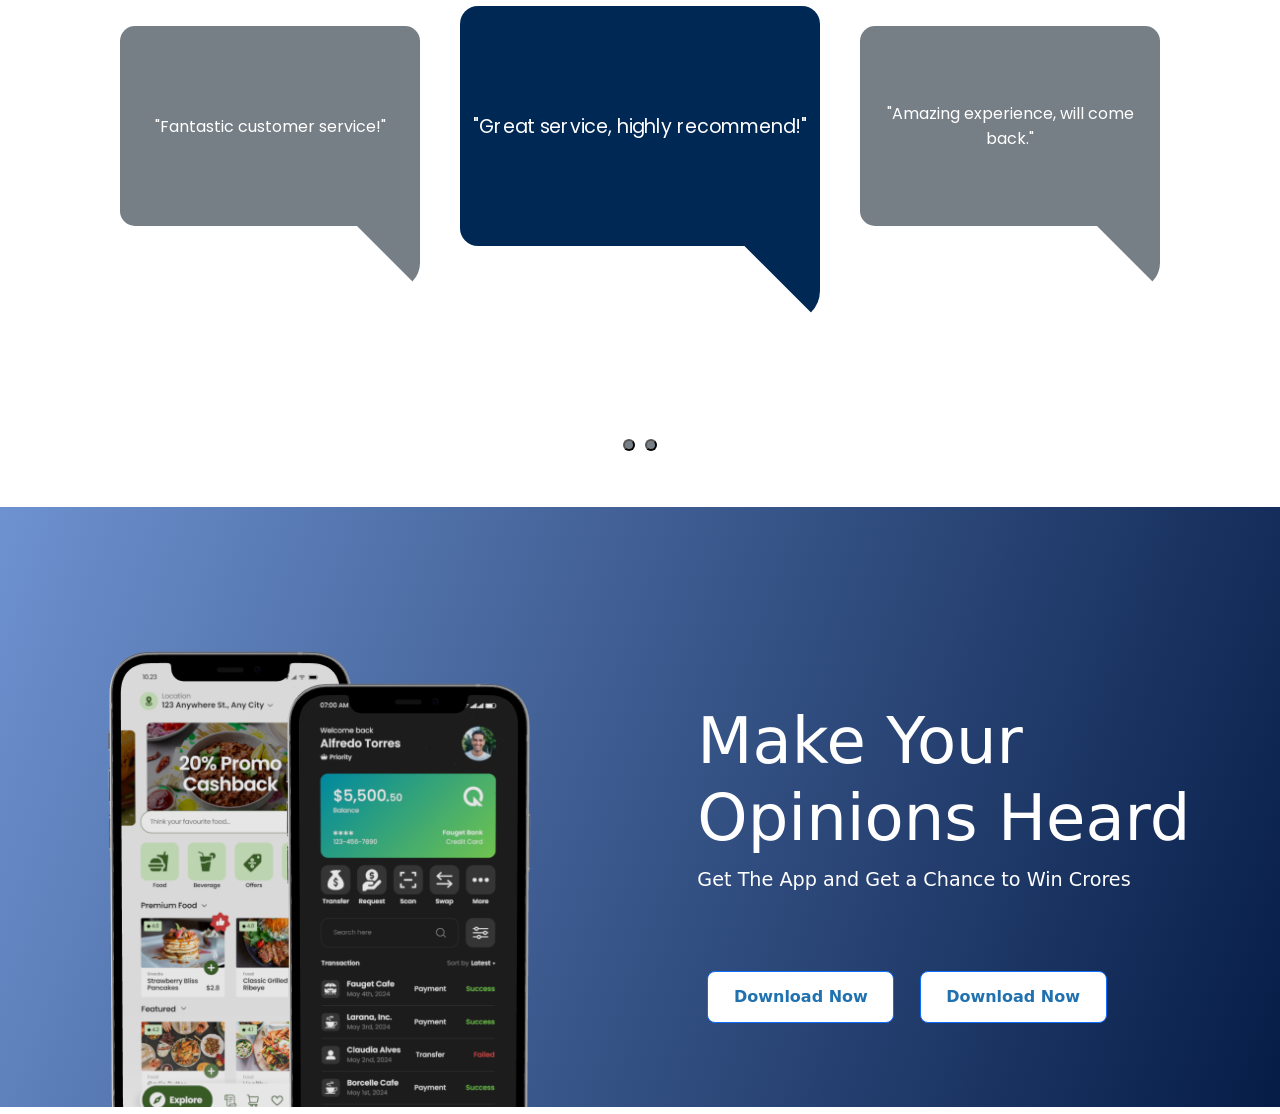
==== commit 06127636: "update" ====
--- a/index.html
+++ b/index.html
@@ -110,7 +110,7 @@
           padding-right: 10px;
           width: 100%;
           bottom: 5px;
-          top: 0; /* Ensure it sticks to the top in mobile */
+
           position: fixed; /* Keep it fixed at the top */
           z-index: 999; /* High z-index to ensure visibility */
         }
@@ -152,7 +152,7 @@
           padding-right: 10px;
           width: 100%;
           bottom: 5px;
-          top: 0; /* Ensure it sticks to the top in mobile */
+          /* Ensure it sticks to the top in mobile */
           position: fixed; /* Keep it fixed at the top */
           z-index: 999; /* High z-index to ensure visibility */
         }
@@ -192,7 +192,7 @@
         height: 100vh; /* Adjust height as needed */
       }
       .hcontainer {
-        height: 80vh;
+        /* height: 80vh; */
         position: relative;
         text-align: left;
         padding: 100px;
@@ -308,7 +308,7 @@
         animation: slideInUp 2s ease-in-out;
       }
       .phone-image {
-        top: 360px;
+        top: 35px;
         left: 70px;
         position: absolute;
         bottom: 0;
@@ -352,12 +352,12 @@
           z-index: 1;
         }
         .phone-image {
-          top: 360px;
-          left: 70px;
+          top: 38px;
+          left: 85px;
           position: absolute;
           bottom: 0;
           right: 0;
-          width: 600px;
+          width: 535px;
           z-index: 1;
           height: auto;
         }
@@ -479,10 +479,21 @@
         }
 
         .phone-image {
-          width: 90%;
-          /* left: 50%;
-          transform: translateX(-50%);
-          top: 240px; */
+          top: 16%;
+          width: 84%;
+        }
+
+        @media (max-width: 1024px) {
+          .hcontainer {
+            text-align: center;
+            height: 102vh;
+          }
+        }
+        @media (max-width: 360px) {
+          .hcontainer {
+            text-align: center;
+            height: 100%;
+          }
         }
 
         .girl-image {
@@ -545,9 +556,9 @@
         }
 
         .phone-image {
-          top: 45%;
-          width: 87%;
-          left: 10%;
+          top: 15%;
+          width: 75%;
+          left: 16%;
         }
 
         .girl-image {
@@ -880,7 +891,7 @@
             data-bs-target="#downloadModal"
             type="button"
             class="btn bsb-btn-2xl rounded-pill"
-            style="background-color: #02214f; color: white;z-index: 1;"
+            style="background-color: #02214f; color: white; z-index: 1"
           >
             Download Now
           </button>
@@ -907,15 +918,15 @@
         </div>
       </div>
       <div class="image-container">
-        <img
+        <!-- <img
           alt="A woman standing with a thoughtful expression, wearing a white sweatshirt with the word 'Opinion' on it."
           class="girl-image"
           src="./img/girl.logo.png"
-        />
+        /> -->
         <img
           alt="A smartphone displaying a financial app with graphs and data"
           class="phone-image"
-          src="./img/hero-thumb-4.33409573.png 1 (1).png"
+          src="./img/girlphone1.png"
         />
         <div class="speech-bubble speech-bubble-yes">Yes $4.00</div>
         <div class="speech-bubble speech-bubble-no">No $6.00</div>
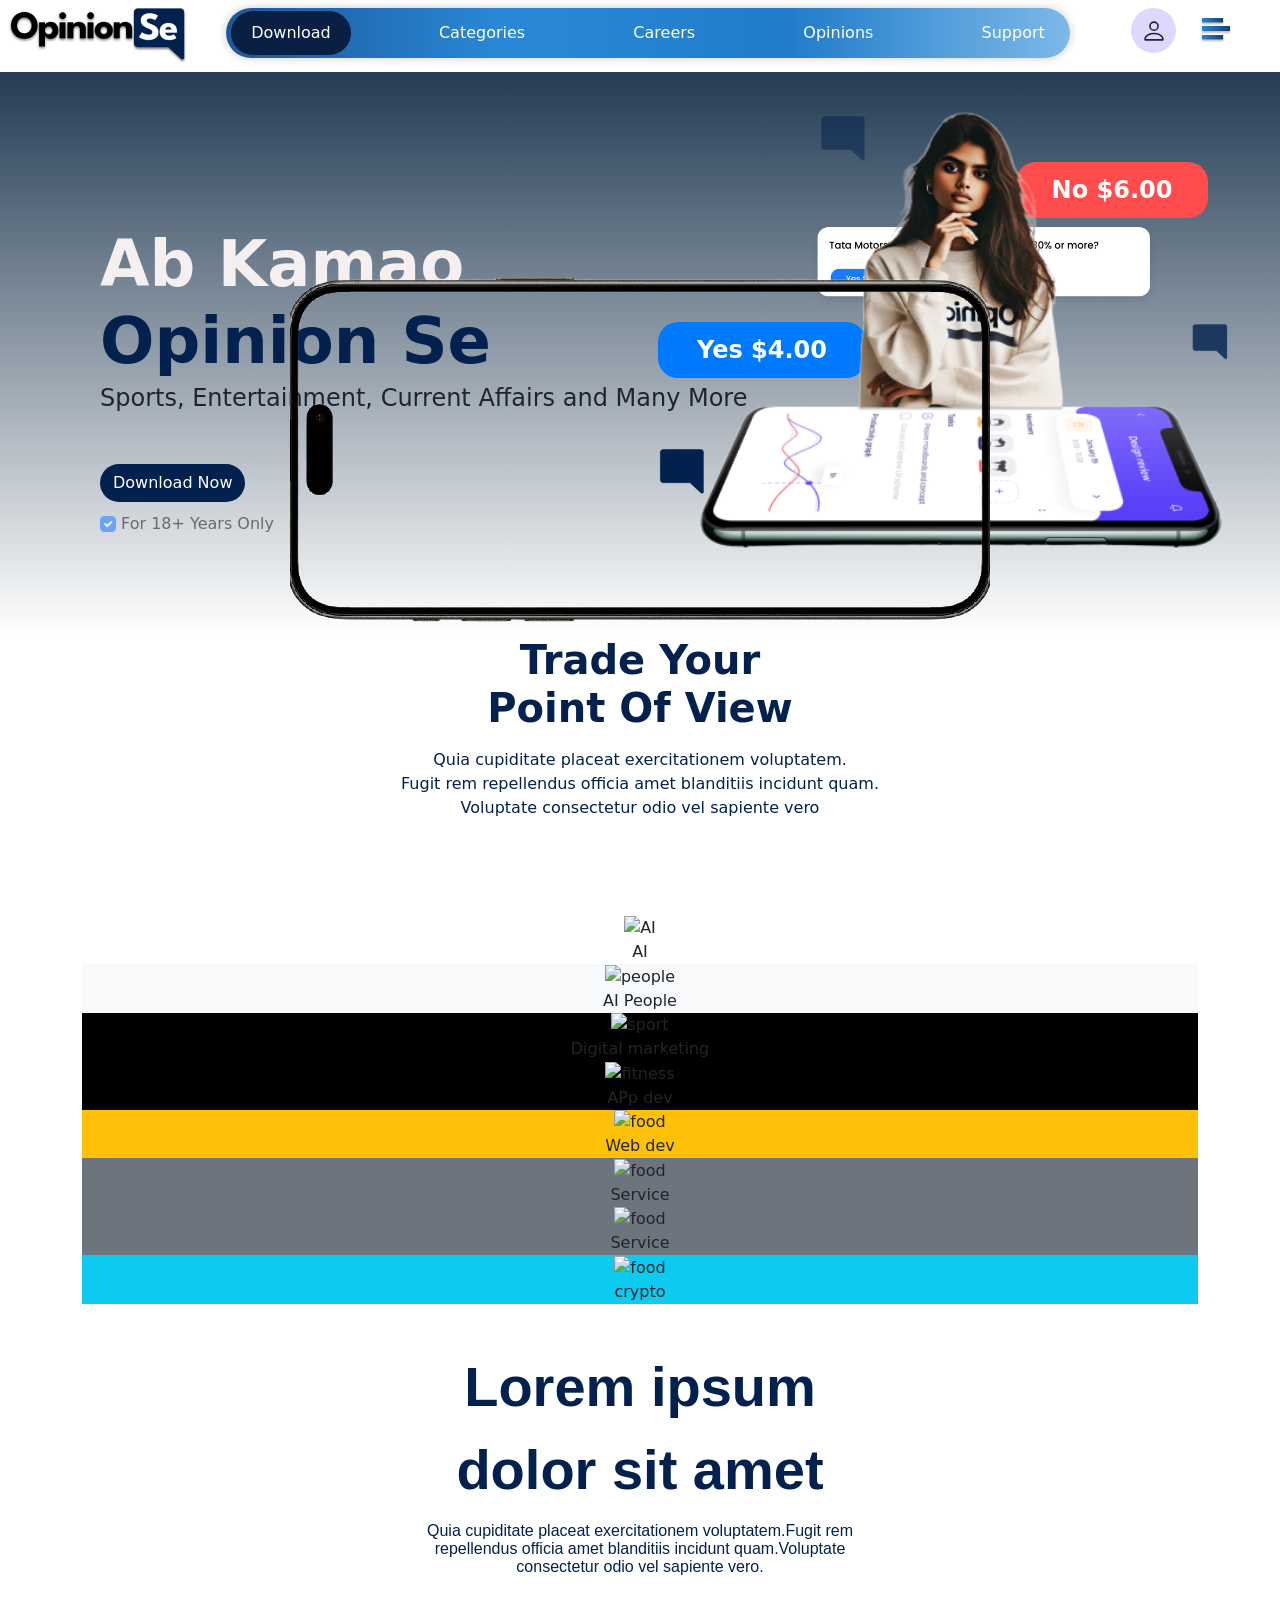
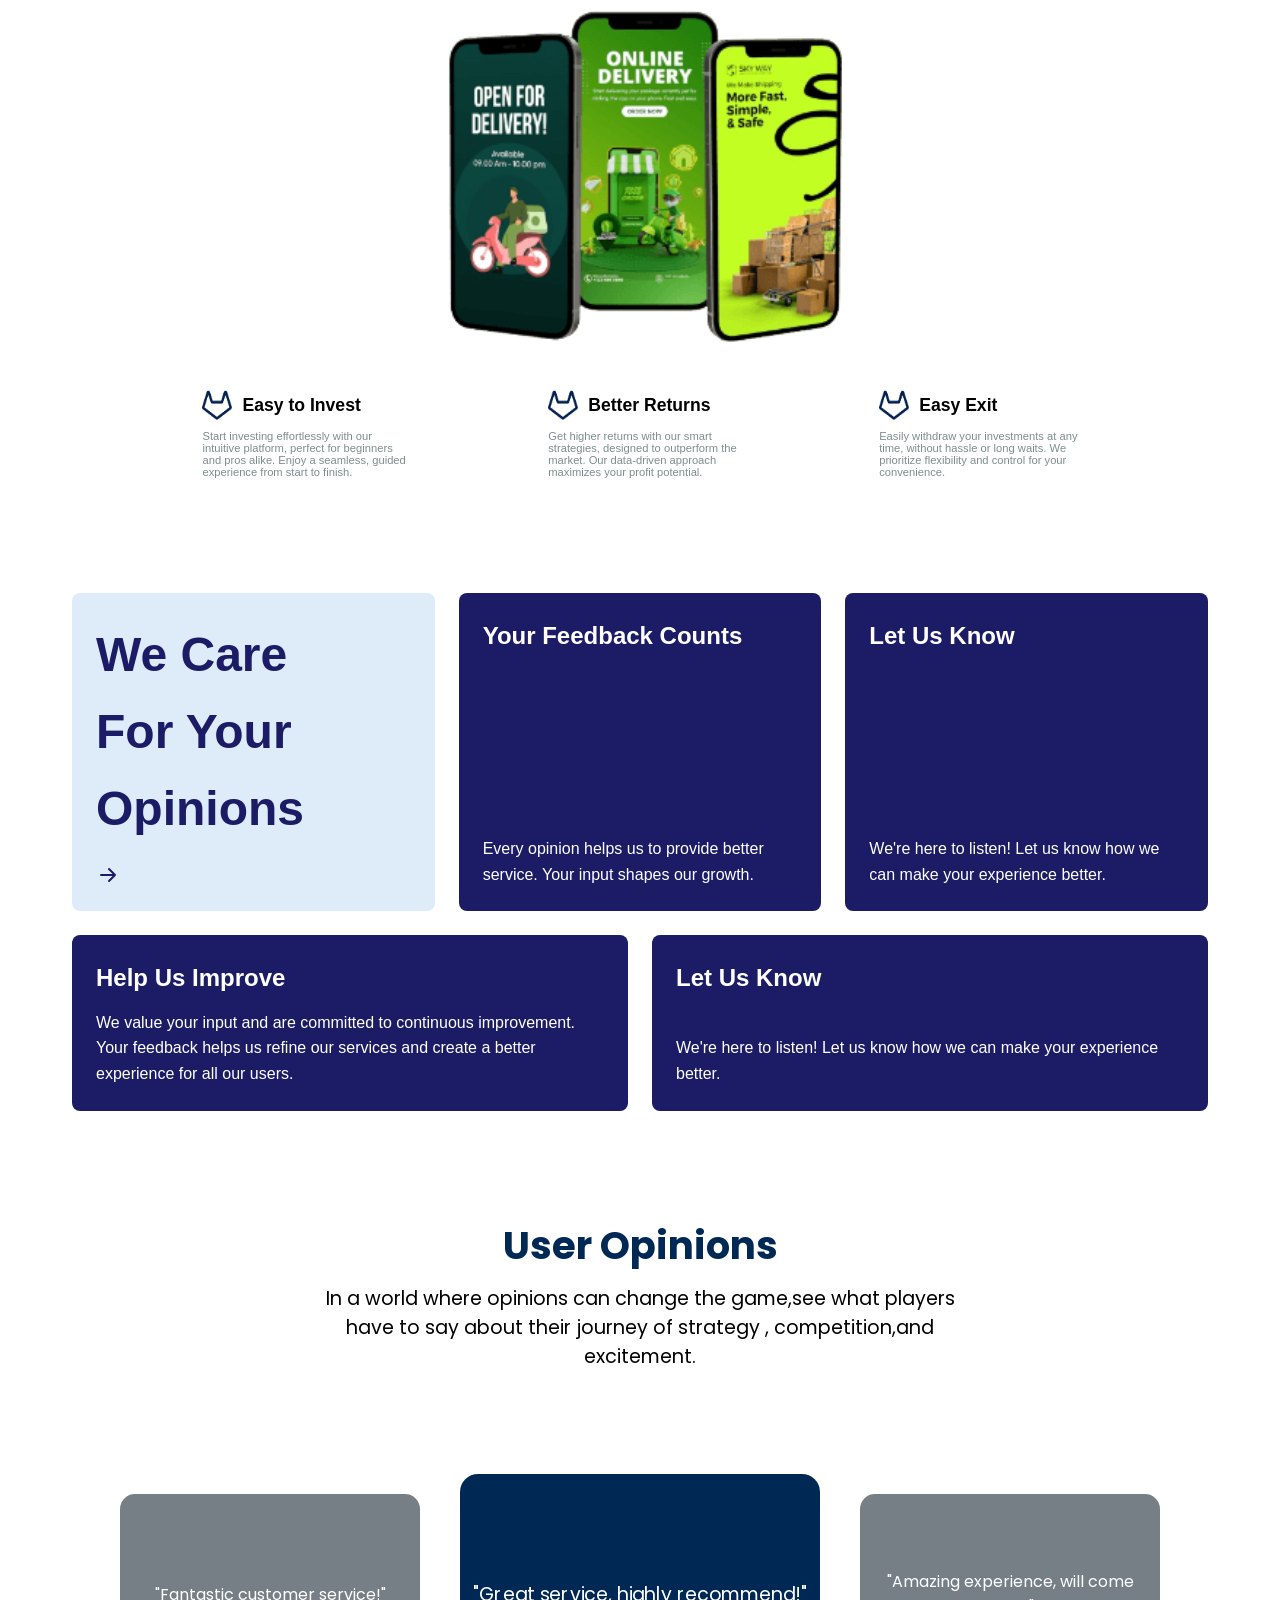
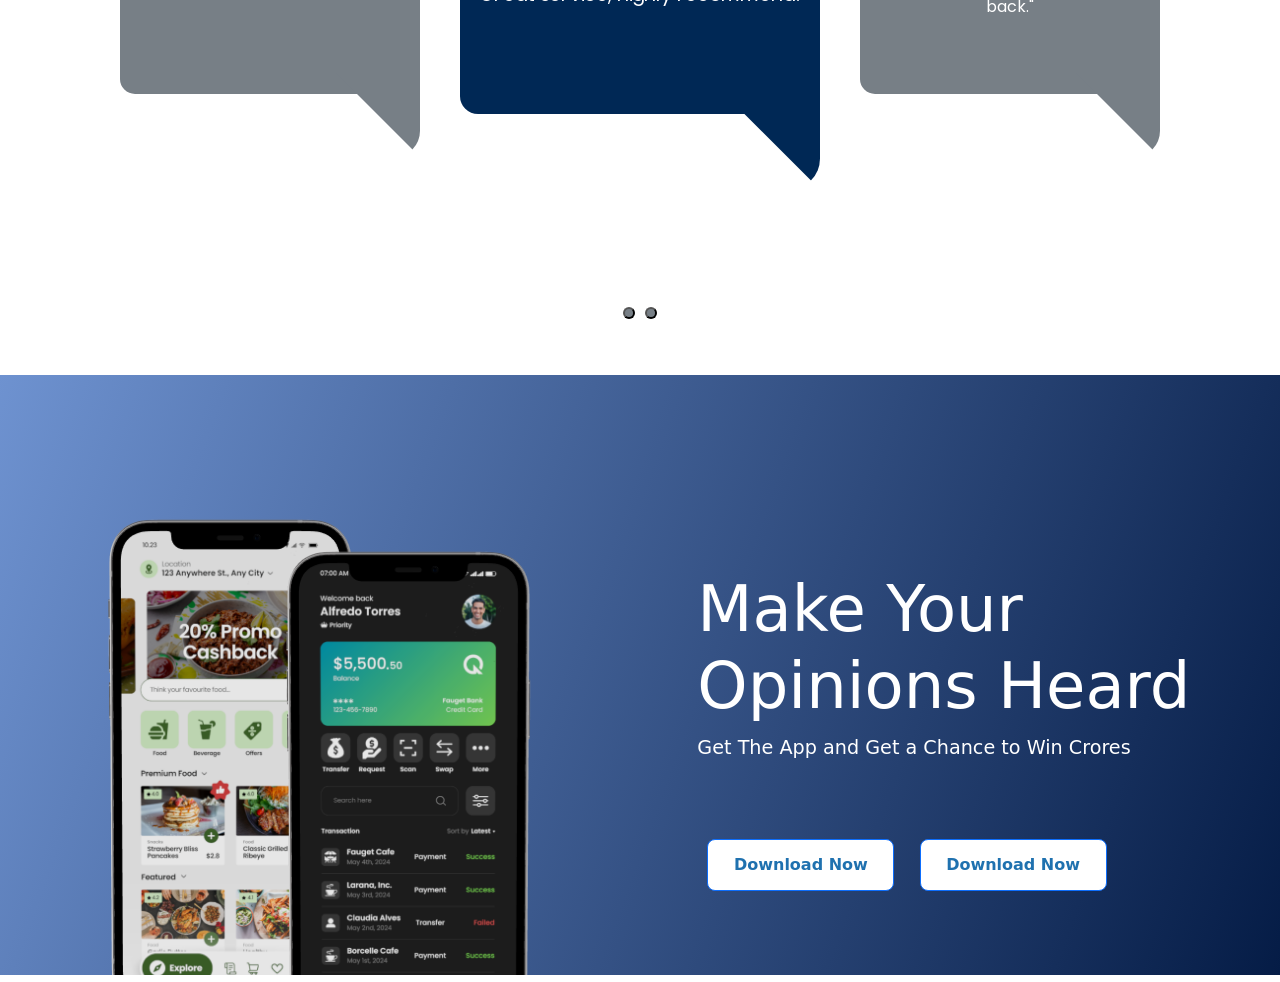
==== commit b4882355: "update" ====
--- a/index.html
+++ b/index.html
@@ -26,744 +26,758 @@
     />
     <link rel="stylesheet" href="styles.css" />
     <style>
-      .container {
-        width: 100%;
-        margin: 0 auto;
-      }
-      .ncontainer {
-        /* padding-left: 241px;
-                      padding-right: 241px; */
-        width: 100%;
-        margin: 0 auto;
-      }
-      .nav {
-        background: linear-gradient(
-          to right,
-          #1e5799,
-          #2989d8,
-          #207cca,
-          #7db9e8
-        );
-        box-shadow: 0 0 10px rgba(0, 0, 0, 0.2);
-        position: relative;
-        width: 100%;
-        height: 50px;
-        border-radius: 50px;
-        display: flex;
-        justify-content: center;
-        align-items: center;
-      }
-
-      .menu5 {
-        height: 100%;
-        width: 100%;
-        display: flex;
-        align-items: center;
-        list-style: none;
-        justify-content: space-between;
-      }
-
-      .nav-link {
-        color: white;
-        font-size: 16px;
-        padding: 10px 20px;
-        text-decoration: none;
-      }
-      .nav-link.active {
-        background-color: #0a1f44;
-        border-radius: 25px;
-      }
-      @media (max-width: 1024px) {
-        .navbar-brand {
-          width: 58%;
-          left: 23%;
+        .container {
+          width: 100%;
+          margin: 0 auto;
         }
         .ncontainer {
-          width: 60%;
-          left: 22%;
-        }
-      }
-
-      @media (max-width: 1350px) {
-        .col-12 {
-          flex: 0 0 auto;
-          width: 90%;
-        }
-      }
-      @media (max-width: 1200px) {
-        .navbar-brand {
-          width: 100px;
-          height: 48px;
-        }
-        .ncontainer {
-          width: 65%;
-          left: 19%;
-        }
-      }
-      @media (max-width: 768px) {
-        .navbar-brand {
-          width: 100px;
-          height: 48px;
-        }
-        .ncontainer {
-          padding-left: 10px;
-          padding-right: 10px;
+          /* padding-left: 241px;
+                        padding-right: 241px; */
           width: 100%;
-          bottom: 5px;
-
-          position: fixed; /* Keep it fixed at the top */
-          z-index: 999; /* High z-index to ensure visibility */
-        }
-        .ncontainer.navbar-shown {
-          transform: translateY(0); /* Show navbar when scrolled up */
+          margin: 0 auto;
         }
         .nav {
-          width: 96%;
-          position: fixed;
-          bottom: 10px;
-          left: 2%;
-          right: 2%;
-          z-index: 999;
-        }
+          background: linear-gradient(
+            to right,
+            #1e5799,
+            #2989d8,
+            #207cca,
+            #7db9e8
+          );
+          box-shadow: 0 0 10px rgba(0, 0, 0, 0.2);
+          position: relative;
+          width: 100%;
+          height: 50px;
+          border-radius: 50px;
+          display: flex;
+          justify-content: center;
+          align-items: center;
+        }
+
         .menu5 {
-          flex-direction: row;
+          height: 100%;
+          width: 100%;
+          display: flex;
+          align-items: center;
+          list-style: none;
+          justify-content: space-between;
+        }
+
+        .nav-link {
+          color: white;
+          font-size: 16px;
+          padding: 10px 20px;
+          text-decoration: none;
         }
         .nav-link.active {
-          background-size: cover;
           background-color: #0a1f44;
           border-radius: 25px;
-          height: 35px;
-        }
-        .nav-link {
-          color: white;
-          font-size: 14px;
-          justify-items: center;
+        }
+        @media (max-width: 1024px) {
+          .navbar-brand {
+            width: 58%;
+            left: 23%;
+          }
+          .ncontainer {
+            width: 60%;
+            left: 22%;
+          }
+        }
+
+        @media (max-width: 1350px) {
+          .col-12 {
+            flex: 0 0 auto;
+            width: 90%;
+          }
+        }
+        @media (max-width: 1200px) {
+          .navbar-brand {
+            width: 100px;
+            height: 48px;
+          }
+          .ncontainer {
+            width: 65%;
+            left: 19%;
+          }
+        }
+        @media (max-width: 768px) {
+          .navbar-brand {
+            width: 100px;
+            height: 48px;
+          }
+          .ncontainer {
+            padding-left: 10px;
+            padding-right: 10px;
+            width: 100%;
+            bottom: 5px;
+
+            position: fixed; /* Keep it fixed at the top */
+            z-index: 999; /* High z-index to ensure visibility */
+          }
+          .ncontainer.navbar-shown {
+            transform: translateY(0); /* Show navbar when scrolled up */
+          }
+          .nav {
+            width: 96%;
+            position: fixed;
+            bottom: 10px;
+            left: 2%;
+            right: 2%;
+            z-index: 999;
+          }
+          .menu5 {
+            flex-direction: row;
+          }
+          .nav-link.active {
+            background-size: cover;
+            background-color: #0a1f44;
+            border-radius: 25px;
+            height: 35px;
+          }
+          .nav-link {
+            color: white;
+            font-size: 14px;
+            justify-items: center;
+            padding: 10px 20px;
+            text-decoration: none;
+          }
+          .nav-link:focus,
+          .nav-link:hover {
+            color: #e7ebf0;
+          }
+        }
+        @media (max-width: 480px) {
+          .ncontainer {
+            padding-left: 10px;
+            padding-right: 10px;
+            width: 100%;
+            bottom: 5px;
+            /* Ensure it sticks to the top in mobile */
+            position: fixed; /* Keep it fixed at the top */
+            z-index: 999; /* High z-index to ensure visibility */
+          }
+          .ncontainer.navbar-shown {
+            transform: translateY(0); /* Show navbar when scrolled up */
+          }
+          .nav {
+            width: 96%;
+            position: fixed;
+            bottom: 10px;
+            left: 2%;
+            right: 2%;
+            z-index: 999;
+          }
+          .menu5 {
+            flex-direction: row;
+          }
+          .nav-link {
+            padding: 10px;
+          }
+        }
+        .profile-icon {
+          width: 45px;
+          height: 45px;
+          background-color: #e0d7ff;
+          border-radius: 50%;
+          display: flex;
+          align-items: center;
+          justify-content: center;
+        }
+        .profile-icon i {
+          font-size: 30px;
+          color: #6b4eff;
+        }
+        .gradient-background {
+          background: linear-gradient(to bottom, #2c3e50, #fff);
+          height: 100vh; /* Adjust height as needed */
+        }
+        .hcontainer {
+          /* height: 80vh; */
+          position: relative;
+          text-align: left;
+          padding: 100px;
+          background: linear-gradient(to bottom, #243c54, #fff);
+        }
+        .title {
+          font-size: 48px;
+          font-weight: bold;
+          color: #fff;
+        }
+        .subtitle {
+          font-size: 36px;
+          font-weight: bold;
+          color: #2c3e50;
+        }
+        .description {
+          font-size: 18px;
+          color: #2c3e50;
+          margin-top: 10px;
+        }
+        /* .btn-download {
+                        background-color: #007bff;
+                        color: #fff;
+                        font-size: 18px;
+                        padding: 10px 20px;
+                        border: none;
+                        border-radius: 5px;
+                        margin-top: 20px;
+                      } */
+        .checkbox {
+          margin-top: 10px;
+          color: #000000;
+        }
+        .image-container {
+          position: absolute;
+          top: 0;
+          right: 0;
+          bottom: 0;
+          left: 50%;
+          transform: translateX(-5%);
+          display: flex;
+          align-items: center;
+          justify-content: center;
+        }
+        .image-container img {
+          max-width: 100%;
+          height: auto;
+        }
+        .speech-bubble {
+          position: absolute;
+          /* background-color: #fff; */
+          border-radius: 20px;
           padding: 10px 20px;
-          text-decoration: none;
-        }
-        .nav-link:focus,
-        .nav-link:hover {
-          color: #e7ebf0;
-        }
-      }
-      @media (max-width: 480px) {
-        .ncontainer {
-          padding-left: 10px;
-          padding-right: 10px;
-          width: 100%;
-          bottom: 5px;
-          /* Ensure it sticks to the top in mobile */
-          position: fixed; /* Keep it fixed at the top */
-          z-index: 999; /* High z-index to ensure visibility */
-        }
-        .ncontainer.navbar-shown {
-          transform: translateY(0); /* Show navbar when scrolled up */
-        }
-        .nav {
-          width: 96%;
-          position: fixed;
-          bottom: 10px;
-          left: 2%;
-          right: 2%;
-          z-index: 999;
-        }
-        .menu5 {
-          flex-direction: row;
-        }
-        .nav-link {
-          padding: 10px;
-        }
-      }
-      .profile-icon {
-        width: 45px;
-        height: 45px;
-        background-color: #e0d7ff;
-        border-radius: 50%;
-        display: flex;
-        align-items: center;
-        justify-content: center;
-      }
-      .profile-icon i {
-        font-size: 30px;
-        color: #6b4eff;
-      }
-      .gradient-background {
-        background: linear-gradient(to bottom, #2c3e50, #fff);
-        height: 100vh; /* Adjust height as needed */
-      }
-      .hcontainer {
-        /* height: 80vh; */
-        position: relative;
-        text-align: left;
-        padding: 100px;
-        background: linear-gradient(to bottom, #243c54, #fff);
-      }
-      .title {
-        font-size: 48px;
-        font-weight: bold;
-        color: #fff;
-      }
-      .subtitle {
-        font-size: 36px;
-        font-weight: bold;
-        color: #2c3e50;
-      }
-      .description {
-        font-size: 18px;
-        color: #2c3e50;
-        margin-top: 10px;
-      }
-      /* .btn-download {
-                      background-color: #007bff;
-                      color: #fff;
-                      font-size: 18px;
-                      padding: 10px 20px;
-                      border: none;
-                      border-radius: 5px;
-                      margin-top: 20px;
-                    } */
-      .checkbox {
-        margin-top: 10px;
-        color: #000000;
-      }
-      .image-container {
-        position: absolute;
-        top: 0;
-        right: 0;
-        bottom: 0;
-        left: 50%;
-        transform: translateX(-5%);
-        display: flex;
-        align-items: center;
-        justify-content: center;
-      }
-      .image-container img {
-        max-width: 100%;
-        height: auto;
-      }
-      .speech-bubble {
-        position: absolute;
-        /* background-color: #fff; */
-        border-radius: 20px;
-        padding: 10px 20px;
-        font-size: 16px;
-        color: #2c3e50;
-        animation: fadeIn 2s ease-in-out;
-      }
-      .speech-bubble-yes {
-        background-color: #007bff;
-        color: #fff;
-        top: 250px;
-        text-align: center;
-        width: 208px;
-        font-weight: bolder;
-        font-size: x-large;
-        left: 50px;
-        animation: slideInUp 2s ease-in-out;
-      }
-
-      .speech-bubble-no {
-        background-color: #ff4d4d;
-        color: #fff;
-        top: 90px;
-        width: 30%;
-        /* position: absolute; */
-        text-align: center;
-        font-weight: bolder;
-        font-size: x-large;
-
-        right: 40px;
-        animation: slideInUp 2s ease-in-out;
-      }
-      .speech-bubble-tata {
-        position: absolute;
-        height: 90px;
-        width: 350px;
-        top: 151px;
-        left: 200px;
-        animation: fadeIn 2s ease-in-out;
-      }
-      .logo-1 {
-        /* height: 90px;
-                width: 350px; */
-        position: absolute;
-        opacity: 0.5;
-        top: 3%;
-        left: 29%;
-        animation: slideInUp 2s ease-in-out;
-      }
-
-      .logo-2 {
-        position: absolute;
-        opacity: 0.8;
-        top: 231px;
-        left: 564px;
-        animation: slideInUp 2s ease-in-out;
-      }
-      .logo-3 {
-        position: absolute;
-        opacity: 1.1;
-        top: 350px;
-        left: 25px;
-        animation: slideInUp 2s ease-in-out;
-      }
-      .phone-image {
-        top: 35px;
-        left: 70px;
-        position: absolute;
-        bottom: 0;
-        right: 0;
-        width: 650px;
-        z-index: 1;
-        height: auto;
-      }
-      .girl-image {
-        position: absolute;
-        top: 18px;
-        right: 200px;
-        width: 359px;
-        height: 500px;
-        z-index: 1;
-      }
-      @keyframes fadeIn {
-        from {
-          opacity: 0;
-        }
-        to {
-          opacity: 1;
-        }
-      }
-      @keyframes slideInUp {
-        from {
-          transform: translateY(100%);
-        }
-        to {
-          transform: translateY(0);
-        }
-      }
-      /* Responsive Design */
-      @media (max-width: 1350px) {
+          font-size: 16px;
+          color: #2c3e50;
+          animation: fadeIn 2s ease-in-out;
+        }
+        .speech-bubble-yes {
+          background-color: #007bff;
+          color: #fff;
+          top: 250px;
+          text-align: center;
+          width: 208px;
+          font-weight: bolder;
+          font-size: x-large;
+          left: 50px;
+          animation: slideInUp 2s ease-in-out;
+        }
+
+        .speech-bubble-no {
+          background-color: #ff4d4d;
+          color: #fff;
+          top: 90px;
+          width: 30%;
+          /* position: absolute; */
+          text-align: center;
+          font-weight: bolder;
+          font-size: x-large;
+
+          right: 40px;
+          animation: slideInUp 2s ease-in-out;
+        }
+        .speech-bubble-tata {
+          position: absolute;
+          height: 90px;
+          width: 350px;
+          top: 151px;
+          left: 200px;
+          animation: fadeIn 2s ease-in-out;
+        }
+        .logo-1 {
+          /* height: 90px;
+                  width: 350px; */
+          position: absolute;
+          opacity: 0.5;
+          top: 3%;
+          left: 29%;
+          animation: slideInUp 2s ease-in-out;
+        }
+
+        .logo-2 {
+          position: absolute;
+          opacity: 0.8;
+          top: 231px;
+          left: 564px;
+          animation: slideInUp 2s ease-in-out;
+        }
+        .logo-3 {
+          position: absolute;
+          opacity: 1.1;
+          top: 350px;
+          left: 25px;
+          animation: slideInUp 2s ease-in-out;
+        }
+        .phone-image {
+          top: 35px;
+          left: 70px;
+          position: absolute;
+          bottom: 0;
+          right: 0;
+          width: 650px;
+          z-index: 1;
+          height: auto;
+        }
         .girl-image {
           position: absolute;
           top: 18px;
-          right: 89px;
+          right: 200px;
           width: 359px;
           height: 500px;
           z-index: 1;
         }
-        .phone-image {
-          top: 38px;
-          left: 85px;
-          position: absolute;
-          bottom: 0;
-          right: 0;
-          width: 535px;
-          z-index: 1;
-          height: auto;
-        }
-      }
-      @media (max-width: 1200px) {
-        .hcontainer {
+        @keyframes fadeIn {
+          from {
+            opacity: 0;
+          }
+          to {
+            opacity: 1;
+          }
+        }
+        @keyframes slideInUp {
+          from {
+            transform: translateY(100%);
+          }
+          to {
+            transform: translateY(0);
+          }
+        }
+        /* Responsive Design */
+        @media (max-width: 1350px) {
+          .girl-image {
+            position: absolute;
+            top: 18px;
+            right: 89px;
+            width: 359px;
+            height: 500px;
+            z-index: 1;
+          }
+          .phone-image {
+            top: 38px;
+            left: 85px;
+            position: absolute;
+            bottom: 0;
+            right: 0;
+            width: 535px;
+            z-index: 1;
+            height: auto;
+          }
+        }
+        @media (max-width: 1200px) {
+          .hcontainer {
+            flex-direction: column;
+            align-items: center;
+            text-align: center;
+            height: 120vh;
+          }
+          .btnd {
+            justify-content: center;
+          }
+
+          /* Ensure tcontainer comes first */
+          .tcontainer {
+            order: 1;
+            width: 100%;
+          }
+
+          .image-container {
+            position: revert-layer;
+            order: 2;
+            width: 100%;
+            margin-top: 20px;
+          }
+
+          .phone-image {
+            width: 90%;
+            /* left: 50%;
+            transform: translateX(-50%);
+            top: 240px; */
+          }
+
+          .girl-image {
+            right: auto;
+            left: 53%;
+            transform: translateX(-50%);
+            /* top: 60px;
+            width: 250px; */
+            height: auto;
+          }
+
+          .speech-bubble-tata {
+            font-size: 14px;
+            /* top: 25%; */
+            left: 28%;
+            width: 51%;
+          }
+          .speech-bubble-yes {
+            left: 15%;
+            width: 25%;
+            /* top: 45%; */
+          }
+
+          .speech-bubble-no {
+            /* right: auto; */
+            left: 65%;
+            /* top: 100px;
+            transform: translateX(-50%); */
+          }
+          .logo-1 {
+            position: absolute;
+            opacity: 0.5;
+            /* top: 1px; */
+            left: 34%;
+            animation: slideInUp 2s ease-in-out;
+          }
+          .logo-2 {
+            position: absolute;
+            opacity: 0.8;
+            /* top: 42%; */
+            left: 82%;
+            animation: slideInUp 2s ease-in-out;
+          }
+          .logo-3 {
+            position: absolute;
+            opacity: 1.1;
+            /* top: 56%; */
+            left: 4%;
+            animation: slideInUp 2s ease-in-out;
+          }
+        }
+        @media (max-width: 820px) {
+      .hcontainer {
           flex-direction: column;
           align-items: center;
           text-align: center;
-          height: 120vh;
-        }
-        .btnd {
-          justify-content: center;
-        }
-
-        /* Ensure tcontainer comes first */
-        .tcontainer {
-          order: 1;
+          height: 90vh;
+      }
+
+        @media (max-width: 768px) {
+          .btn {
+            width: 150px;
+          }
+          .btnd {
+            justify-content: center;
+          }
+          .hcontainer {
+            padding: 30px;
+
+            height: 100vh;
+          }
+          .image-container {
+            position: revert-layer;
+            order: 2;
+            width: 100%;
+            /* height: 76%; */
+            margin-top: 20px;
+          }
+
+          /* .phone-image {
+            width: 76%;
+            top: 71%;
+          }
+          .girl-image {
+            width: 37%;
+            left: 50%;
+          } */
+
+          .speech-bubble-yes,
+          .speech-bubble-no,
+          .speech-bubble-tata {
+            font-size: 14px;
+          }
+
+          .phone-image {
+            top: 16%;
+            width: 84%;
+          }
+
+          @media (max-width: 1024px) {
+            .hcontainer {
+              text-align: center;
+              height: 102vh;
+            }
+          }
+          @media (max-width: 400px) {
+      .hcontainer {
+          flex-direction: column;
+          align-items: center;
+          text-align: center;
+          height: 90vh;
+      }
+          @media (max-width: 360px) {
+            .hcontainer {
+              text-align: center;
+              height: 100%;
+            }
+          }
+
+          .girl-image {
+            right: auto;
+            left: 53%;
+            transform: translateX(-50%);
+            /* top: 60px;
+            width: 250px; */
+            height: auto;
+          }
+
+          .speech-bubble-tata {
+            font-size: 14px;
+            /* top: 25%; */
+            left: 28%;
+            width: 51%;
+          }
+          .speech-bubble-yes {
+            left: 15%;
+            width: 25%;
+            /* top: 45%; */
+          }
+
+          .speech-bubble-no {
+            /* right: auto; */
+            left: 65%;
+            /* top: 100px;
+            transform: translateX(-50%); */
+          }
+          .logo-1 {
+            position: absolute;
+            opacity: 0.5;
+            top: 1px;
+            left: 34%;
+            animation: slideInUp 2s ease-in-out;
+          }
+          .logo-2 {
+            position: absolute;
+            opacity: 0.8;
+            /* top: 42%; */
+            left: 82%;
+            animation: slideInUp 2s ease-in-out;
+          }
+          .logo-3 {
+            position: absolute;
+            opacity: 1.1;
+            /* top: 56%; */
+            left: 4%;
+            animation: slideInUp 2s ease-in-out;
+          }
+        }
+        @media (max-width: 480px) {
+          .hcontainer {
+            padding: 20px;
+            height: 80vh;
+          }
+          .image-container {
+            margin: 25px;
+            height: 500px;
+          }
+
+          .phone-image {
+            top: 15%;
+            width: 75%;
+            left: 16%;
+          }
+
+          .girl-image {
+            width: 50%;
+          }
+
+          .speech-bubble-yes,
+          .speech-bubble-no,
+          .speech-bubble-tata {
+            font-size: 12px;
+          }
+          .speech-bubble-tata {
+            font-size: 14px;
+            top: 25%;
+            left: 25%;
+            width: 55%;
+          }
+          .speech-bubble-yes {
+            left: 22%;
+            top: 36%;
+            width: 27%;
+            transform: translateX(-50%);
+          }
+
+          .speech-bubble-no {
+            left: 81%;
+            top: 16%;
+            transform: translateX(-50%);
+          }
+          .logo-2 {
+            position: absolute;
+            opacity: 1.8;
+            top: 45%;
+            left: 1%;
+            height: -2px;
+            width: 16%;
+            animation: slideInUp 2s ease-in-out;
+          }
+          .logo-1 {
+            position: absolute;
+            opacity: 0.5;
+            width: 16%;
+            top: 6%;
+            left: 30%;
+            animation: slideInUp 2s ease-in-out;
+          }
+          .logo-3 {
+            position: absolute;
+            opacity: 0.8;
+            top: 34%;
+            left: 79%;
+            animation: slideInUp 2s ease-in-out;
+          }
+        }
+
+        /* vedio section */
+        .container {
+          position: relative;
+          display: grid;
+          grid-template-columns: repeat(6, 1fr);
+          grid-auto-rows: 100px 300px;
+          grid-gap: 10px;
+          grid-auto-flow: dense;
+        }
+
+        .gallery-item {
           width: 100%;
-        }
-
-        .image-container {
-          position: revert-layer;
-          order: 2;
+          height: 100%;
+          position: relative;
+        }
+
+        .gallery-item .image {
           width: 100%;
-          margin-top: 20px;
-        }
-
-        .phone-image {
-          width: 90%;
-          /* left: 50%;
-          transform: translateX(-50%);
-          top: 240px; */
-        }
-
-        .girl-image {
-          right: auto;
-          left: 53%;
-          transform: translateX(-50%);
-          /* top: 60px;
-          width: 250px; */
-          height: auto;
-        }
-
-        .speech-bubble-tata {
-          font-size: 14px;
-          /* top: 25%; */
-          left: 28%;
-          width: 51%;
-        }
-        .speech-bubble-yes {
-          left: 15%;
-          width: 25%;
-          /* top: 45%; */
-        }
-
-        .speech-bubble-no {
-          /* right: auto; */
-          left: 65%;
-          /* top: 100px;
-          transform: translateX(-50%); */
-        }
-        .logo-1 {
+          height: 100%;
+          overflow: hidden;
+        }
+
+        .gallery-item .image img {
+          width: 100%;
+          height: 100%;
+          object-fit: cover;
+          object-position: 50% 50%;
+          cursor: pointer;
+          transition: 0.5s ease-in-out;
+        }
+        .gallery-item:hover .image img {
+          transform: scale(1.5);
+        }
+
+        .gallery-item .text {
+          opacity: 0;
           position: absolute;
-          opacity: 0.5;
-          /* top: 1px; */
-          left: 34%;
-          animation: slideInUp 2s ease-in-out;
-        }
-        .logo-2 {
-          position: absolute;
-          opacity: 0.8;
-          /* top: 42%; */
-          left: 82%;
-          animation: slideInUp 2s ease-in-out;
-        }
-        .logo-3 {
-          position: absolute;
-          opacity: 1.1;
-          /* top: 56%; */
-          left: 4%;
-          animation: slideInUp 2s ease-in-out;
-        }
-      }
-
-      @media (max-width: 768px) {
-        .btn {
-          width: 150px;
-        }
-        .btnd {
-          justify-content: center;
-        }
-        .hcontainer {
-          padding: 30px;
-
-          height: 100vh;
-        }
-        .image-container {
-          position: revert-layer;
-          order: 2;
+          top: 50%;
+          left: 50%;
+          transform: translate(-50%, -50%);
+          color: #fff;
+          font-size: 25px;
+          pointer-events: none;
+          z-index: 4;
+          transition: 0.3s ease-in-out;
+          -webkit-backdrop-filter: blur(5px) saturate(1.8);
+          backdrop-filter: blur(5px) saturate(1.8);
+        }
+
+        .gallery-item:hover .text {
+          opacity: 1;
+          animation: move-down 0.3s linear;
+          padding: 1em;
           width: 100%;
-          /* height: 76%; */
-          margin-top: 20px;
-        }
-
-        /* .phone-image {
-          width: 76%;
-          top: 71%;
-        }
-        .girl-image {
-          width: 37%;
-          left: 50%;
-        } */
-
-        .speech-bubble-yes,
-        .speech-bubble-no,
-        .speech-bubble-tata {
-          font-size: 14px;
-        }
-
-        .phone-image {
-          top: 16%;
-          width: 84%;
-        }
-
-        @media (max-width: 1024px) {
-          .hcontainer {
-            text-align: center;
-            height: 102vh;
-          }
-        }
-        @media (max-width: 360px) {
-          .hcontainer {
-            text-align: center;
-            height: 100%;
-          }
-        }
-
-        .girl-image {
-          right: auto;
-          left: 53%;
-          transform: translateX(-50%);
-          /* top: 60px;
-          width: 250px; */
-          height: auto;
-        }
-
-        .speech-bubble-tata {
-          font-size: 14px;
-          /* top: 25%; */
-          left: 28%;
-          width: 51%;
-        }
-        .speech-bubble-yes {
-          left: 15%;
-          width: 25%;
-          /* top: 45%; */
-        }
-
-        .speech-bubble-no {
-          /* right: auto; */
-          left: 65%;
-          /* top: 100px;
-          transform: translateX(-50%); */
-        }
-        .logo-1 {
-          position: absolute;
-          opacity: 0.5;
-          top: 1px;
-          left: 34%;
-          animation: slideInUp 2s ease-in-out;
-        }
-        .logo-2 {
-          position: absolute;
-          opacity: 0.8;
-          /* top: 42%; */
-          left: 82%;
-          animation: slideInUp 2s ease-in-out;
-        }
-        .logo-3 {
-          position: absolute;
-          opacity: 1.1;
-          /* top: 56%; */
-          left: 4%;
-          animation: slideInUp 2s ease-in-out;
-        }
-      }
-      @media (max-width: 480px) {
-        .hcontainer {
-          padding: 20px;
-          height: 80vh;
-        }
-        .image-container {
-          margin: 25px;
-          height: 500px;
-        }
-
-        .phone-image {
-          top: 15%;
-          width: 75%;
-          left: 16%;
-        }
-
-        .girl-image {
-          width: 50%;
-        }
-
-        .speech-bubble-yes,
-        .speech-bubble-no,
-        .speech-bubble-tata {
-          font-size: 12px;
-        }
-        .speech-bubble-tata {
-          font-size: 14px;
-          top: 25%;
-          left: 25%;
-          width: 55%;
-        }
-        .speech-bubble-yes {
-          left: 22%;
-          top: 36%;
-          width: 27%;
-          transform: translateX(-50%);
-        }
-
-        .speech-bubble-no {
-          left: 81%;
-          top: 16%;
-          transform: translateX(-50%);
-        }
-        .logo-2 {
-          position: absolute;
-          opacity: 1.8;
-          top: 45%;
-          left: 1%;
-          height: -2px;
-          width: 16%;
-          animation: slideInUp 2s ease-in-out;
-        }
-        .logo-1 {
-          position: absolute;
-          opacity: 0.5;
-          width: 16%;
-          top: 6%;
-          left: 30%;
-          animation: slideInUp 2s ease-in-out;
-        }
-        .logo-3 {
-          position: absolute;
-          opacity: 0.8;
-          top: 34%;
-          left: 79%;
-          animation: slideInUp 2s ease-in-out;
-        }
-      }
-
-      /* vedio section */
-      .container {
-        position: relative;
-        display: grid;
-        grid-template-columns: repeat(6, 1fr);
-        grid-auto-rows: 100px 300px;
-        grid-gap: 10px;
-        grid-auto-flow: dense;
-      }
-
-      .gallery-item {
-        width: 100%;
-        height: 100%;
-        position: relative;
-      }
-
-      .gallery-item .image {
-        width: 100%;
-        height: 100%;
-        overflow: hidden;
-      }
-
-      .gallery-item .image img {
-        width: 100%;
-        height: 100%;
-        object-fit: cover;
-        object-position: 50% 50%;
-        cursor: pointer;
-        transition: 0.5s ease-in-out;
-      }
-      .gallery-item:hover .image img {
-        transform: scale(1.5);
-      }
-
-      .gallery-item .text {
-        opacity: 0;
-        position: absolute;
-        top: 50%;
-        left: 50%;
-        transform: translate(-50%, -50%);
-        color: #fff;
-        font-size: 25px;
-        pointer-events: none;
-        z-index: 4;
-        transition: 0.3s ease-in-out;
-        -webkit-backdrop-filter: blur(5px) saturate(1.8);
-        backdrop-filter: blur(5px) saturate(1.8);
-      }
-
-      .gallery-item:hover .text {
-        opacity: 1;
-        animation: move-down 0.3s linear;
-        padding: 1em;
-        width: 100%;
-      }
-
-      .w-1 {
-        grid-column: span 1;
-      }
-      .w-2 {
-        grid-column: span 2;
-      }
-      .w-3 {
-        grid-column: span 3;
-      }
-      .w-4 {
-        grid-column: span 4;
-      }
-      .w-5 {
-        grid-column: span 5;
-      }
-      .w-6 {
-        grid-column: span 6;
-      }
-
-      .h-1 {
-        grid-row: span 1;
-      }
-      .h-2 {
-        grid-row: span 2;
-      }
-      .h-3 {
-        grid-row: span 3;
-      }
-      .h-4 {
-        grid-row: span 4;
-      }
-      .h-5 {
-        grid-row: span 5;
-      }
-      .h-6 {
-        grid-row: span 6;
-      }
-
-      @media screen and (max-width: 500px) {
-        .container {
-          grid-template-columns: repeat(1, 1fr);
-        }
-        .w-1,
-        .w-2,
-        .w-3,
-        .w-4,
-        .w-5,
+        }
+
+        .w-1 {
+          grid-column: span 1;
+        }
+        .w-2 {
+          grid-column: span 2;
+        }
+        .w-3 {
+          grid-column: span 3;
+        }
+        .w-4 {
+          grid-column: span 4;
+        }
+        .w-5 {
+          grid-column: span 5;
+        }
         .w-6 {
-          grid-column: span 1;
-        }
-      }
-
-      @keyframes move-down {
-        0% {
-          top: 10%;
-        }
-        50% {
-          top: 35%;
-        }
-        100% {
-          top: 50%;
-        }
-      }
-      /* Custom non-clickable checkbox styles */
-      .form-check-input {
-        width: 20px;
-        height: 20px;
-        pointer-events: none; /* Disable clicking */
-        background-color: #02214f !important; /* Blue background */
-        border: none; /* Remove default border */
-      }
-
-      /* Ensure the checkmark inside the checkbox is visible */
-      .form-check-input:checked {
-        background-color: #02214f !important; /* Blue background for checked state */
-        border-color: #02214f !important;
-      }
-
-      /* Style for the checkmark (optional customization) */
-      .form-check-input:checked::after {
-        width: 0.8em;
-        height: 0.8em;
-        background-color: white;
-      }
-      .form-check-input:disabled {
-        pointer-events: none;
-        filter: none;
-        opacity: 1;
-      }
-      form-check-input:disabled ~ .form-check-label,
-      .form-check-input[disabled] ~ .form-check-label {
-        cursor: default;
-        opacity: 1;
-      }
+          grid-column: span 6;
+        }
+
+        .h-1 {
+          grid-row: span 1;
+        }
+        .h-2 {
+          grid-row: span 2;
+        }
+        .h-3 {
+          grid-row: span 3;
+        }
+        .h-4 {
+          grid-row: span 4;
+        }
+        .h-5 {
+          grid-row: span 5;
+        }
+        .h-6 {
+          grid-row: span 6;
+        }
+
+        @media screen and (max-width: 500px) {
+          .container {
+            grid-template-columns: repeat(1, 1fr);
+          }
+          .w-1,
+          .w-2,
+          .w-3,
+          .w-4,
+          .w-5,
+          .w-6 {
+            grid-column: span 1;
+          }
+        }
+
+        @keyframes move-down {
+          0% {
+            top: 10%;
+          }
+          50% {
+            top: 35%;
+          }
+          100% {
+            top: 50%;
+          }
+        }
+        /* Custom non-clickable checkbox styles */
+        .form-check-input {
+          width: 20px;
+          height: 20px;
+          pointer-events: none; /* Disable clicking */
+          background-color: #02214f !important; /* Blue background */
+          border: none; /* Remove default border */
+        }
+
+        /* Ensure the checkmark inside the checkbox is visible */
+        .form-check-input:checked {
+          background-color: #02214f !important; /* Blue background for checked state */
+          border-color: #02214f !important;
+        }
+
+        /* Style for the checkmark (optional customization) */
+        .form-check-input:checked::after {
+          width: 0.8em;
+          height: 0.8em;
+          background-color: white;
+        }
+        .form-check-input:disabled {
+          pointer-events: none;
+          filter: none;
+          opacity: 1;
+        }
+        form-check-input:disabled ~ .form-check-label,
+        .form-check-input[disabled] ~ .form-check-label {
+          cursor: default;
+          opacity: 1;
+        }
     </style>
   </head>
 
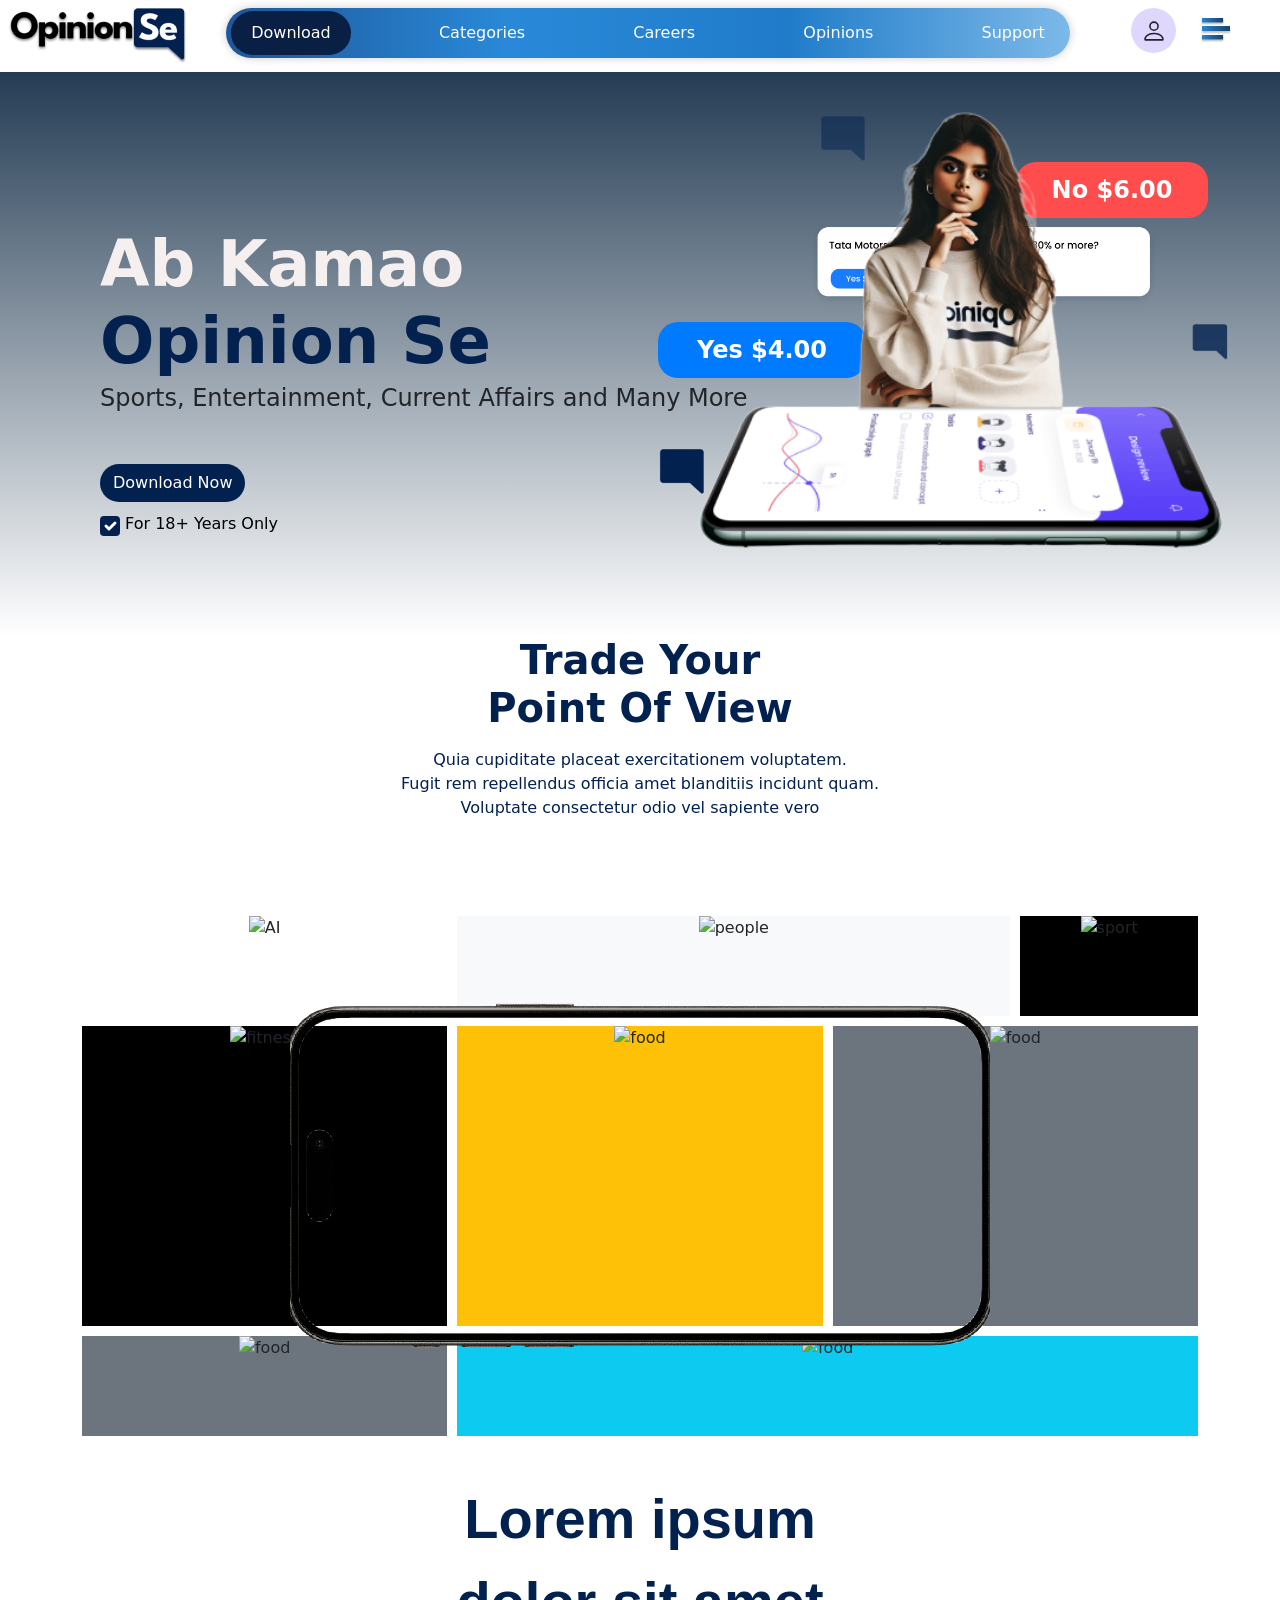
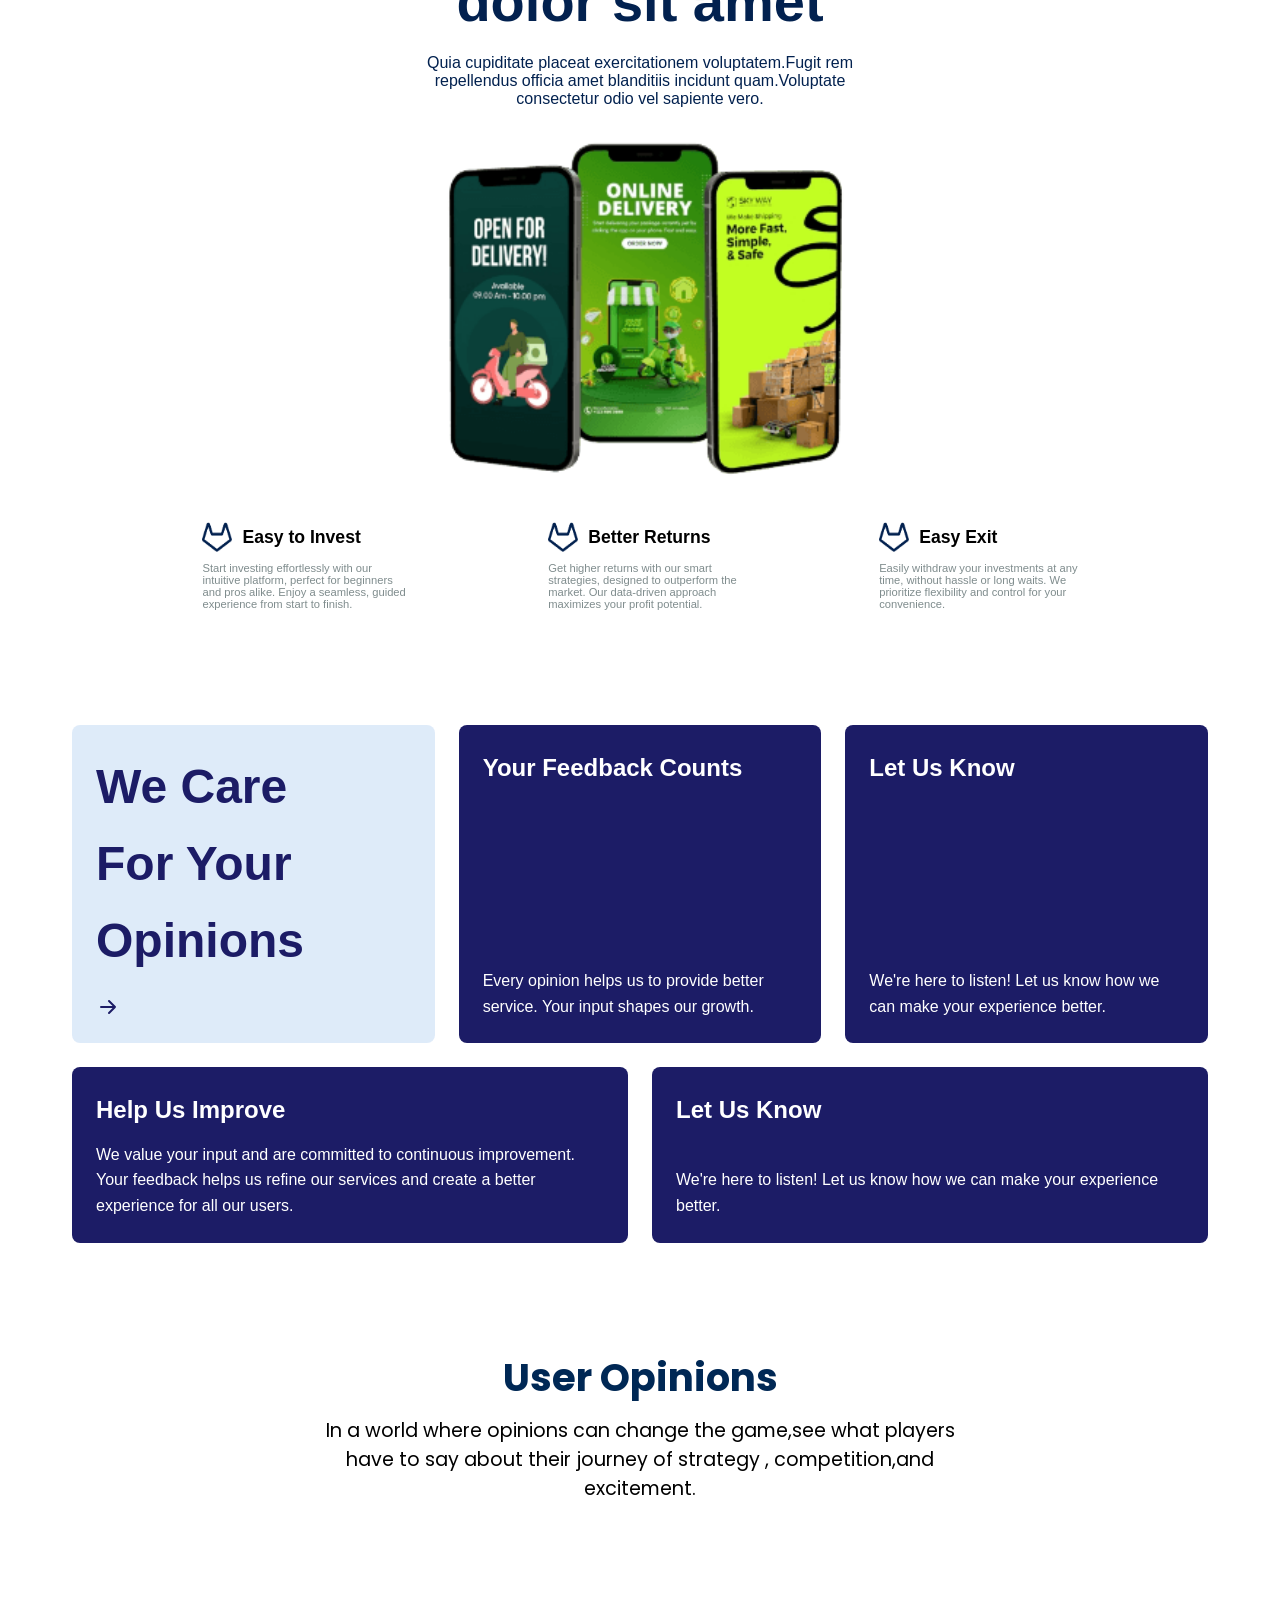
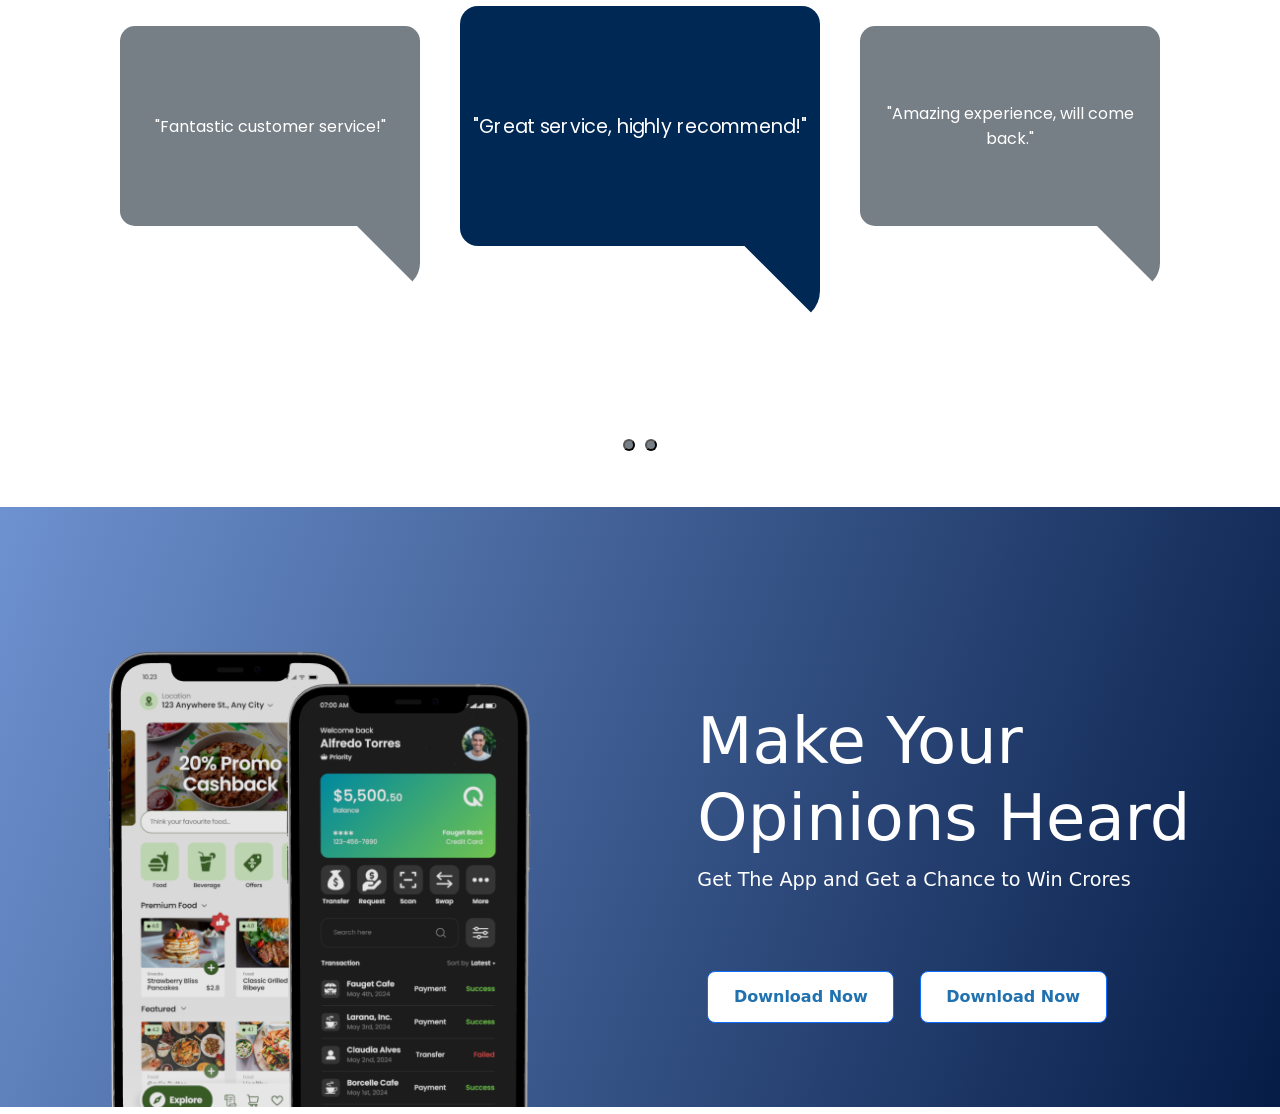
==== commit a8046449: "update" ====
--- a/index.html
+++ b/index.html
@@ -26,194 +26,194 @@
     />
     <link rel="stylesheet" href="styles.css" />
     <style>
-        .container {
+      .container {
+        width: 100%;
+        margin: 0 auto;
+      }
+      .ncontainer {
+        /* padding-left: 241px;
+                        padding-right: 241px; */
+        width: 100%;
+        margin: 0 auto;
+      }
+      .nav {
+        background: linear-gradient(
+          to right,
+          #1e5799,
+          #2989d8,
+          #207cca,
+          #7db9e8
+        );
+        box-shadow: 0 0 10px rgba(0, 0, 0, 0.2);
+        position: relative;
+        width: 100%;
+        height: 50px;
+        border-radius: 50px;
+        display: flex;
+        justify-content: center;
+        align-items: center;
+      }
+
+      .menu5 {
+        height: 100%;
+        width: 100%;
+        display: flex;
+        align-items: center;
+        list-style: none;
+        justify-content: space-between;
+      }
+
+      .nav-link {
+        color: white;
+        font-size: 16px;
+        padding: 10px 20px;
+        text-decoration: none;
+      }
+      .nav-link.active {
+        background-color: #0a1f44;
+        border-radius: 25px;
+      }
+      @media (max-width: 1024px) {
+        .navbar-brand {
+          width: 58%;
+          left: 23%;
+        }
+        .ncontainer {
+          width: 60%;
+          left: 22%;
+        }
+      }
+
+      @media (max-width: 1350px) {
+        .col-12 {
+          flex: 0 0 auto;
+          width: 90%;
+        }
+      }
+      @media (max-width: 1200px) {
+        .navbar-brand {
+          width: 100px;
+          height: 48px;
+        }
+        .ncontainer {
+          width: 65%;
+          left: 19%;
+        }
+      }
+      @media (max-width: 768px) {
+        .navbar-brand {
+          width: 100px;
+          height: 48px;
+        }
+        .ncontainer {
+          padding-left: 10px;
+          padding-right: 10px;
           width: 100%;
-          margin: 0 auto;
-        }
-        .ncontainer {
-          /* padding-left: 241px;
-                        padding-right: 241px; */
-          width: 100%;
-          margin: 0 auto;
+          bottom: 5px;
+
+          position: fixed; /* Keep it fixed at the top */
+          z-index: 999; /* High z-index to ensure visibility */
+        }
+        .ncontainer.navbar-shown {
+          transform: translateY(0); /* Show navbar when scrolled up */
         }
         .nav {
-          background: linear-gradient(
-            to right,
-            #1e5799,
-            #2989d8,
-            #207cca,
-            #7db9e8
-          );
-          box-shadow: 0 0 10px rgba(0, 0, 0, 0.2);
-          position: relative;
-          width: 100%;
-          height: 50px;
-          border-radius: 50px;
-          display: flex;
-          justify-content: center;
-          align-items: center;
-        }
-
+          width: 96%;
+          position: fixed;
+          bottom: 10px;
+          left: 2%;
+          right: 2%;
+          z-index: 999;
+        }
         .menu5 {
-          height: 100%;
-          width: 100%;
-          display: flex;
-          align-items: center;
-          list-style: none;
-          justify-content: space-between;
-        }
-
+          flex-direction: row;
+        }
+        .nav-link.active {
+          background-size: cover;
+          background-color: #0a1f44;
+          border-radius: 25px;
+          height: 35px;
+        }
         .nav-link {
           color: white;
-          font-size: 16px;
+          font-size: 14px;
+          justify-items: center;
           padding: 10px 20px;
           text-decoration: none;
         }
-        .nav-link.active {
-          background-color: #0a1f44;
-          border-radius: 25px;
-        }
-        @media (max-width: 1024px) {
-          .navbar-brand {
-            width: 58%;
-            left: 23%;
-          }
-          .ncontainer {
-            width: 60%;
-            left: 22%;
-          }
-        }
-
-        @media (max-width: 1350px) {
-          .col-12 {
-            flex: 0 0 auto;
-            width: 90%;
-          }
-        }
-        @media (max-width: 1200px) {
-          .navbar-brand {
-            width: 100px;
-            height: 48px;
-          }
-          .ncontainer {
-            width: 65%;
-            left: 19%;
-          }
-        }
-        @media (max-width: 768px) {
-          .navbar-brand {
-            width: 100px;
-            height: 48px;
-          }
-          .ncontainer {
-            padding-left: 10px;
-            padding-right: 10px;
-            width: 100%;
-            bottom: 5px;
-
-            position: fixed; /* Keep it fixed at the top */
-            z-index: 999; /* High z-index to ensure visibility */
-          }
-          .ncontainer.navbar-shown {
-            transform: translateY(0); /* Show navbar when scrolled up */
-          }
-          .nav {
-            width: 96%;
-            position: fixed;
-            bottom: 10px;
-            left: 2%;
-            right: 2%;
-            z-index: 999;
-          }
-          .menu5 {
-            flex-direction: row;
-          }
-          .nav-link.active {
-            background-size: cover;
-            background-color: #0a1f44;
-            border-radius: 25px;
-            height: 35px;
-          }
-          .nav-link {
-            color: white;
-            font-size: 14px;
-            justify-items: center;
-            padding: 10px 20px;
-            text-decoration: none;
-          }
-          .nav-link:focus,
-          .nav-link:hover {
-            color: #e7ebf0;
-          }
-        }
-        @media (max-width: 480px) {
-          .ncontainer {
-            padding-left: 10px;
-            padding-right: 10px;
-            width: 100%;
-            bottom: 5px;
-            /* Ensure it sticks to the top in mobile */
-            position: fixed; /* Keep it fixed at the top */
-            z-index: 999; /* High z-index to ensure visibility */
-          }
-          .ncontainer.navbar-shown {
-            transform: translateY(0); /* Show navbar when scrolled up */
-          }
-          .nav {
-            width: 96%;
-            position: fixed;
-            bottom: 10px;
-            left: 2%;
-            right: 2%;
-            z-index: 999;
-          }
-          .menu5 {
-            flex-direction: row;
-          }
-          .nav-link {
-            padding: 10px;
-          }
-        }
-        .profile-icon {
-          width: 45px;
-          height: 45px;
-          background-color: #e0d7ff;
-          border-radius: 50%;
-          display: flex;
-          align-items: center;
-          justify-content: center;
-        }
-        .profile-icon i {
-          font-size: 30px;
-          color: #6b4eff;
-        }
-        .gradient-background {
-          background: linear-gradient(to bottom, #2c3e50, #fff);
-          height: 100vh; /* Adjust height as needed */
-        }
-        .hcontainer {
-          /* height: 80vh; */
-          position: relative;
-          text-align: left;
-          padding: 100px;
-          background: linear-gradient(to bottom, #243c54, #fff);
-        }
-        .title {
-          font-size: 48px;
-          font-weight: bold;
-          color: #fff;
-        }
-        .subtitle {
-          font-size: 36px;
-          font-weight: bold;
-          color: #2c3e50;
-        }
-        .description {
-          font-size: 18px;
-          color: #2c3e50;
-          margin-top: 10px;
-        }
-        /* .btn-download {
+        .nav-link:focus,
+        .nav-link:hover {
+          color: #e7ebf0;
+        }
+      }
+      @media (max-width: 480px) {
+        .ncontainer {
+          padding-left: 10px;
+          padding-right: 10px;
+          width: 100%;
+          bottom: 5px;
+          /* Ensure it sticks to the top in mobile */
+          position: fixed; /* Keep it fixed at the top */
+          z-index: 999; /* High z-index to ensure visibility */
+        }
+        .ncontainer.navbar-shown {
+          transform: translateY(0); /* Show navbar when scrolled up */
+        }
+        .nav {
+          width: 96%;
+          position: fixed;
+          bottom: 10px;
+          left: 2%;
+          right: 2%;
+          z-index: 999;
+        }
+        .menu5 {
+          flex-direction: row;
+        }
+        .nav-link {
+          padding: 10px;
+        }
+      }
+      .profile-icon {
+        width: 45px;
+        height: 45px;
+        background-color: #e0d7ff;
+        border-radius: 50%;
+        display: flex;
+        align-items: center;
+        justify-content: center;
+      }
+      .profile-icon i {
+        font-size: 30px;
+        color: #6b4eff;
+      }
+      .gradient-background {
+        background: linear-gradient(to bottom, #2c3e50, #fff);
+        height: 100vh; /* Adjust height as needed */
+      }
+      .hcontainer {
+        /* height: 80vh; */
+        position: relative;
+        text-align: left;
+        padding: 100px;
+        background: linear-gradient(to bottom, #243c54, #fff);
+      }
+      .title {
+        font-size: 48px;
+        font-weight: bold;
+        color: #fff;
+      }
+      .subtitle {
+        font-size: 36px;
+        font-weight: bold;
+        color: #2c3e50;
+      }
+      .description {
+        font-size: 18px;
+        color: #2c3e50;
+        margin-top: 10px;
+      }
+      /* .btn-download {
                         background-color: #007bff;
                         color: #fff;
                         font-size: 18px;
@@ -222,255 +222,255 @@
                         border-radius: 5px;
                         margin-top: 20px;
                       } */
-        .checkbox {
-          margin-top: 10px;
-          color: #000000;
-        }
+      .checkbox {
+        margin-top: 10px;
+        color: #000000;
+      }
+      .image-container {
+        position: absolute;
+        top: 0;
+        right: 0;
+        bottom: 0;
+        left: 50%;
+        transform: translateX(-5%);
+        display: flex;
+        align-items: center;
+        justify-content: center;
+      }
+      .image-container img {
+        max-width: 100%;
+        height: auto;
+      }
+      .speech-bubble {
+        position: absolute;
+        /* background-color: #fff; */
+        border-radius: 20px;
+        padding: 10px 20px;
+        font-size: 16px;
+        color: #2c3e50;
+        animation: fadeIn 2s ease-in-out;
+      }
+      .speech-bubble-yes {
+        background-color: #007bff;
+        color: #fff;
+        top: 250px;
+        text-align: center;
+        width: 208px;
+        font-weight: bolder;
+        font-size: x-large;
+        left: 50px;
+        animation: slideInUp 2s ease-in-out;
+      }
+
+      .speech-bubble-no {
+        background-color: #ff4d4d;
+        color: #fff;
+        top: 90px;
+        width: 30%;
+        /* position: absolute; */
+        text-align: center;
+        font-weight: bolder;
+        font-size: x-large;
+
+        right: 40px;
+        animation: slideInUp 2s ease-in-out;
+      }
+      .speech-bubble-tata {
+        position: absolute;
+        height: 90px;
+        width: 350px;
+        top: 151px;
+        left: 200px;
+        animation: fadeIn 2s ease-in-out;
+      }
+      .logo-1 {
+        /* height: 90px;
+                  width: 350px; */
+        position: absolute;
+        opacity: 0.5;
+        top: 3%;
+        left: 29%;
+        animation: slideInUp 2s ease-in-out;
+      }
+
+      .logo-2 {
+        position: absolute;
+        opacity: 0.8;
+        top: 231px;
+        left: 564px;
+        animation: slideInUp 2s ease-in-out;
+      }
+      .logo-3 {
+        position: absolute;
+        opacity: 1.1;
+        top: 350px;
+        left: 25px;
+        animation: slideInUp 2s ease-in-out;
+      }
+      .phone-image {
+        top: 35px;
+        left: 70px;
+        position: absolute;
+        bottom: 0;
+        right: 0;
+        width: 650px;
+        z-index: 1;
+        height: auto;
+      }
+      .girl-image {
+        position: absolute;
+        top: 18px;
+        right: 200px;
+        width: 359px;
+        height: 500px;
+        z-index: 1;
+      }
+      @keyframes fadeIn {
+        from {
+          opacity: 0;
+        }
+        to {
+          opacity: 1;
+        }
+      }
+      @keyframes slideInUp {
+        from {
+          transform: translateY(100%);
+        }
+        to {
+          transform: translateY(0);
+        }
+      }
+      /* Responsive Design */
+      @media (max-width: 1350px) {
+        .girl-image {
+          position: absolute;
+          top: 18px;
+          right: 89px;
+          width: 359px;
+          height: 500px;
+          z-index: 1;
+        }
+        .phone-image {
+          top: 38px;
+          left: 85px;
+          position: absolute;
+          bottom: 0;
+          right: 0;
+          width: 535px;
+          z-index: 1;
+          height: auto;
+        }
+      }
+      @media (max-width: 1200px) {
+        .hcontainer {
+          flex-direction: column;
+          align-items: center;
+          text-align: center;
+          height: 120vh;
+        }
+        .btnd {
+          justify-content: center;
+        }
+
+        /* Ensure tcontainer comes first */
+        .tcontainer {
+          order: 1;
+          width: 100%;
+        }
+
         .image-container {
-          position: absolute;
-          top: 0;
-          right: 0;
-          bottom: 0;
-          left: 50%;
-          transform: translateX(-5%);
-          display: flex;
-          align-items: center;
-          justify-content: center;
-        }
-        .image-container img {
-          max-width: 100%;
+          position: revert-layer;
+          order: 2;
+          width: 100%;
+          margin-top: 20px;
+        }
+
+        .phone-image {
+          width: 90%;
+          /* left: 50%;
+            transform: translateX(-50%);
+            top: 240px; */
+        }
+
+        .girl-image {
+          right: auto;
+          left: 53%;
+          transform: translateX(-50%);
+          /* top: 60px;
+            width: 250px; */
           height: auto;
         }
-        .speech-bubble {
-          position: absolute;
-          /* background-color: #fff; */
-          border-radius: 20px;
-          padding: 10px 20px;
-          font-size: 16px;
-          color: #2c3e50;
-          animation: fadeIn 2s ease-in-out;
+
+        .speech-bubble-tata {
+          font-size: 14px;
+          /* top: 25%; */
+          left: 28%;
+          width: 51%;
         }
         .speech-bubble-yes {
-          background-color: #007bff;
-          color: #fff;
-          top: 250px;
-          text-align: center;
-          width: 208px;
-          font-weight: bolder;
-          font-size: x-large;
-          left: 50px;
-          animation: slideInUp 2s ease-in-out;
+          left: 15%;
+          width: 25%;
+          /* top: 45%; */
         }
 
         .speech-bubble-no {
-          background-color: #ff4d4d;
-          color: #fff;
-          top: 90px;
-          width: 30%;
-          /* position: absolute; */
-          text-align: center;
-          font-weight: bolder;
-          font-size: x-large;
-
-          right: 40px;
-          animation: slideInUp 2s ease-in-out;
-        }
-        .speech-bubble-tata {
-          position: absolute;
-          height: 90px;
-          width: 350px;
-          top: 151px;
-          left: 200px;
-          animation: fadeIn 2s ease-in-out;
+          /* right: auto; */
+          left: 65%;
+          /* top: 100px;
+            transform: translateX(-50%); */
         }
         .logo-1 {
-          /* height: 90px;
-                  width: 350px; */
           position: absolute;
           opacity: 0.5;
-          top: 3%;
-          left: 29%;
+          /* top: 1px; */
+          left: 34%;
           animation: slideInUp 2s ease-in-out;
         }
-
         .logo-2 {
           position: absolute;
           opacity: 0.8;
-          top: 231px;
-          left: 564px;
+          /* top: 42%; */
+          left: 82%;
           animation: slideInUp 2s ease-in-out;
         }
         .logo-3 {
           position: absolute;
           opacity: 1.1;
-          top: 350px;
-          left: 25px;
+          /* top: 56%; */
+          left: 4%;
           animation: slideInUp 2s ease-in-out;
         }
-        .phone-image {
-          top: 35px;
-          left: 70px;
-          position: absolute;
-          bottom: 0;
-          right: 0;
-          width: 650px;
-          z-index: 1;
-          height: auto;
-        }
-        .girl-image {
-          position: absolute;
-          top: 18px;
-          right: 200px;
-          width: 359px;
-          height: 500px;
-          z-index: 1;
-        }
-        @keyframes fadeIn {
-          from {
-            opacity: 0;
-          }
-          to {
-            opacity: 1;
-          }
-        }
-        @keyframes slideInUp {
-          from {
-            transform: translateY(100%);
-          }
-          to {
-            transform: translateY(0);
-          }
-        }
-        /* Responsive Design */
-        @media (max-width: 1350px) {
-          .girl-image {
-            position: absolute;
-            top: 18px;
-            right: 89px;
-            width: 359px;
-            height: 500px;
-            z-index: 1;
-          }
-          .phone-image {
-            top: 38px;
-            left: 85px;
-            position: absolute;
-            bottom: 0;
-            right: 0;
-            width: 535px;
-            z-index: 1;
-            height: auto;
-          }
-        }
-        @media (max-width: 1200px) {
-          .hcontainer {
-            flex-direction: column;
-            align-items: center;
-            text-align: center;
-            height: 120vh;
-          }
-          .btnd {
-            justify-content: center;
-          }
-
-          /* Ensure tcontainer comes first */
-          .tcontainer {
-            order: 1;
-            width: 100%;
-          }
-
-          .image-container {
-            position: revert-layer;
-            order: 2;
-            width: 100%;
-            margin-top: 20px;
-          }
-
-          .phone-image {
-            width: 90%;
-            /* left: 50%;
-            transform: translateX(-50%);
-            top: 240px; */
-          }
-
-          .girl-image {
-            right: auto;
-            left: 53%;
-            transform: translateX(-50%);
-            /* top: 60px;
-            width: 250px; */
-            height: auto;
-          }
-
-          .speech-bubble-tata {
-            font-size: 14px;
-            /* top: 25%; */
-            left: 28%;
-            width: 51%;
-          }
-          .speech-bubble-yes {
-            left: 15%;
-            width: 25%;
-            /* top: 45%; */
-          }
-
-          .speech-bubble-no {
-            /* right: auto; */
-            left: 65%;
-            /* top: 100px;
-            transform: translateX(-50%); */
-          }
-          .logo-1 {
-            position: absolute;
-            opacity: 0.5;
-            /* top: 1px; */
-            left: 34%;
-            animation: slideInUp 2s ease-in-out;
-          }
-          .logo-2 {
-            position: absolute;
-            opacity: 0.8;
-            /* top: 42%; */
-            left: 82%;
-            animation: slideInUp 2s ease-in-out;
-          }
-          .logo-3 {
-            position: absolute;
-            opacity: 1.1;
-            /* top: 56%; */
-            left: 4%;
-            animation: slideInUp 2s ease-in-out;
-          }
-        }
-        @media (max-width: 820px) {
-      .hcontainer {
+      }
+      @media (max-width: 820px) {
+        .hcontainer {
           flex-direction: column;
           align-items: center;
           text-align: center;
           height: 90vh;
-      }
-
-        @media (max-width: 768px) {
-          .btn {
-            width: 150px;
-          }
-          .btnd {
-            justify-content: center;
-          }
-          .hcontainer {
-            padding: 30px;
-
-            height: 100vh;
-          }
-          .image-container {
-            position: revert-layer;
-            order: 2;
-            width: 100%;
-            /* height: 76%; */
-            margin-top: 20px;
-          }
-
-          /* .phone-image {
+        }
+      }
+      @media (max-width: 768px) {
+        .btn {
+          width: 150px;
+        }
+        .btnd {
+          justify-content: center;
+        }
+        .hcontainer {
+          padding: 30px;
+
+          height: 100vh;
+        }
+        .image-container {
+          position: revert-layer;
+          order: 2;
+          width: 100%;
+          /* height: 76%; */
+          margin-top: 20px;
+        }
+
+        /* .phone-image {
             width: 76%;
             top: 71%;
           }
@@ -479,305 +479,307 @@
             left: 50%;
           } */
 
-          .speech-bubble-yes,
-          .speech-bubble-no,
-          .speech-bubble-tata {
-            font-size: 14px;
+        .speech-bubble-yes,
+        .speech-bubble-no,
+        .speech-bubble-tata {
+          font-size: 14px;
+        }
+
+        .phone-image {
+          top: 16%;
+          width: 84%;
+        }
+
+        @media (max-width: 1024px) {
+          .hcontainer {
+            text-align: center;
+            height: 102vh;
           }
-
-          .phone-image {
-            top: 16%;
-            width: 84%;
-          }
-
-          @media (max-width: 1024px) {
-            .hcontainer {
-              text-align: center;
-              height: 102vh;
-            }
-          }
-          @media (max-width: 400px) {
-      .hcontainer {
+        }
+      }
+
+      @media (max-width: 400px) {
+        .hcontainer {
           flex-direction: column;
           align-items: center;
           text-align: center;
           height: 90vh;
-      }
-          @media (max-width: 360px) {
-            .hcontainer {
-              text-align: center;
-              height: 100%;
-            }
+        }
+        @media (max-width: 360px) {
+          .hcontainer {
+            text-align: center;
+            height: 100%;
           }
-
-          .girl-image {
-            right: auto;
-            left: 53%;
-            transform: translateX(-50%);
-            /* top: 60px;
+        }
+
+        .girl-image {
+          right: auto;
+          left: 53%;
+          transform: translateX(-50%);
+          /* top: 60px;
             width: 250px; */
-            height: auto;
-          }
-
-          .speech-bubble-tata {
-            font-size: 14px;
-            /* top: 25%; */
-            left: 28%;
-            width: 51%;
-          }
-          .speech-bubble-yes {
-            left: 15%;
-            width: 25%;
-            /* top: 45%; */
-          }
-
-          .speech-bubble-no {
-            /* right: auto; */
-            left: 65%;
-            /* top: 100px;
+          height: auto;
+        }
+
+        .speech-bubble-tata {
+          font-size: 14px;
+          /* top: 25%; */
+          left: 28%;
+          width: 51%;
+        }
+        .speech-bubble-yes {
+          left: 15%;
+          width: 25%;
+          /* top: 45%; */
+        }
+
+        .speech-bubble-no {
+          /* right: auto; */
+          left: 65%;
+          /* top: 100px;
             transform: translateX(-50%); */
-          }
-          .logo-1 {
-            position: absolute;
-            opacity: 0.5;
-            top: 1px;
-            left: 34%;
-            animation: slideInUp 2s ease-in-out;
-          }
-          .logo-2 {
-            position: absolute;
-            opacity: 0.8;
-            /* top: 42%; */
-            left: 82%;
-            animation: slideInUp 2s ease-in-out;
-          }
-          .logo-3 {
-            position: absolute;
-            opacity: 1.1;
-            /* top: 56%; */
-            left: 4%;
-            animation: slideInUp 2s ease-in-out;
-          }
-        }
-        @media (max-width: 480px) {
-          .hcontainer {
-            padding: 20px;
-            height: 80vh;
-          }
-          .image-container {
-            margin: 25px;
-            height: 500px;
-          }
-
-          .phone-image {
-            top: 15%;
-            width: 75%;
-            left: 16%;
-          }
-
-          .girl-image {
-            width: 50%;
-          }
-
-          .speech-bubble-yes,
-          .speech-bubble-no,
-          .speech-bubble-tata {
-            font-size: 12px;
-          }
-          .speech-bubble-tata {
-            font-size: 14px;
-            top: 25%;
-            left: 25%;
-            width: 55%;
-          }
-          .speech-bubble-yes {
-            left: 22%;
-            top: 36%;
-            width: 27%;
-            transform: translateX(-50%);
-          }
-
-          .speech-bubble-no {
-            left: 81%;
-            top: 16%;
-            transform: translateX(-50%);
-          }
-          .logo-2 {
-            position: absolute;
-            opacity: 1.8;
-            top: 45%;
-            left: 1%;
-            height: -2px;
-            width: 16%;
-            animation: slideInUp 2s ease-in-out;
-          }
-          .logo-1 {
-            position: absolute;
-            opacity: 0.5;
-            width: 16%;
-            top: 6%;
-            left: 30%;
-            animation: slideInUp 2s ease-in-out;
-          }
-          .logo-3 {
-            position: absolute;
-            opacity: 0.8;
-            top: 34%;
-            left: 79%;
-            animation: slideInUp 2s ease-in-out;
-          }
-        }
-
-        /* vedio section */
+        }
+        .logo-1 {
+          position: absolute;
+          opacity: 0.5;
+          top: 1px;
+          left: 34%;
+          animation: slideInUp 2s ease-in-out;
+        }
+        .logo-2 {
+          position: absolute;
+          opacity: 0.8;
+          /* top: 42%; */
+          left: 82%;
+          animation: slideInUp 2s ease-in-out;
+        }
+        .logo-3 {
+          position: absolute;
+          opacity: 1.1;
+          /* top: 56%; */
+          left: 4%;
+          animation: slideInUp 2s ease-in-out;
+        }
+      }
+      @media (max-width: 480px) {
+        .hcontainer {
+          padding: 20px;
+          height: 80vh;
+        }
+        .image-container {
+          margin: 25px;
+          height: 500px;
+        }
+
+        .phone-image {
+          top: 15%;
+          width: 75%;
+          left: 16%;
+        }
+
+        .girl-image {
+          width: 50%;
+        }
+
+        .speech-bubble-yes,
+        .speech-bubble-no,
+        .speech-bubble-tata {
+          font-size: 12px;
+        }
+        .speech-bubble-tata {
+          font-size: 14px;
+          top: 25%;
+          left: 25%;
+          width: 55%;
+        }
+        .speech-bubble-yes {
+          left: 22%;
+          top: 36%;
+          width: 27%;
+          transform: translateX(-50%);
+        }
+
+        .speech-bubble-no {
+          left: 81%;
+          top: 16%;
+          transform: translateX(-50%);
+        }
+        .logo-2 {
+          position: absolute;
+          opacity: 1.8;
+          top: 45%;
+          left: 1%;
+          height: -2px;
+          width: 16%;
+          animation: slideInUp 2s ease-in-out;
+        }
+        .logo-1 {
+          position: absolute;
+          opacity: 0.5;
+          width: 16%;
+          top: 6%;
+          left: 30%;
+          animation: slideInUp 2s ease-in-out;
+        }
+        .logo-3 {
+          position: absolute;
+          opacity: 0.8;
+          top: 34%;
+          left: 79%;
+          animation: slideInUp 2s ease-in-out;
+        }
+      }
+
+      /* vedio section */
+      .container {
+        position: relative;
+        display: grid;
+        grid-template-columns: repeat(6, 1fr);
+        grid-auto-rows: 100px 300px;
+        grid-gap: 10px;
+        grid-auto-flow: dense;
+      }
+
+      .gallery-item {
+        width: 100%;
+        height: 100%;
+        position: relative;
+      }
+
+      .gallery-item .image {
+        width: 100%;
+        height: 100%;
+        overflow: hidden;
+      }
+
+      .gallery-item .image img {
+        width: 100%;
+        height: 100%;
+        object-fit: cover;
+        object-position: 50% 50%;
+        cursor: pointer;
+        transition: 0.5s ease-in-out;
+      }
+      .gallery-item:hover .image img {
+        transform: scale(1.5);
+      }
+
+      .gallery-item .text {
+        opacity: 0;
+        position: absolute;
+        top: 50%;
+        left: 50%;
+        transform: translate(-50%, -50%);
+        color: #fff;
+        font-size: 25px;
+        pointer-events: none;
+        z-index: 4;
+        transition: 0.3s ease-in-out;
+        -webkit-backdrop-filter: blur(5px) saturate(1.8);
+        backdrop-filter: blur(5px) saturate(1.8);
+      }
+
+      .gallery-item:hover .text {
+        opacity: 1;
+        animation: move-down 0.3s linear;
+        padding: 1em;
+        width: 100%;
+      }
+
+      .w-1 {
+        grid-column: span 1;
+      }
+      .w-2 {
+        grid-column: span 2;
+      }
+      .w-3 {
+        grid-column: span 3;
+      }
+      .w-4 {
+        grid-column: span 4;
+      }
+      .w-5 {
+        grid-column: span 5;
+      }
+      .w-6 {
+        grid-column: span 6;
+      }
+
+      .h-1 {
+        grid-row: span 1;
+      }
+      .h-2 {
+        grid-row: span 2;
+      }
+      .h-3 {
+        grid-row: span 3;
+      }
+      .h-4 {
+        grid-row: span 4;
+      }
+      .h-5 {
+        grid-row: span 5;
+      }
+      .h-6 {
+        grid-row: span 6;
+      }
+
+      @media screen and (max-width: 500px) {
         .container {
-          position: relative;
-          display: grid;
-          grid-template-columns: repeat(6, 1fr);
-          grid-auto-rows: 100px 300px;
-          grid-gap: 10px;
-          grid-auto-flow: dense;
-        }
-
-        .gallery-item {
-          width: 100%;
-          height: 100%;
-          position: relative;
-        }
-
-        .gallery-item .image {
-          width: 100%;
-          height: 100%;
-          overflow: hidden;
-        }
-
-        .gallery-item .image img {
-          width: 100%;
-          height: 100%;
-          object-fit: cover;
-          object-position: 50% 50%;
-          cursor: pointer;
-          transition: 0.5s ease-in-out;
-        }
-        .gallery-item:hover .image img {
-          transform: scale(1.5);
-        }
-
-        .gallery-item .text {
-          opacity: 0;
-          position: absolute;
+          grid-template-columns: repeat(1, 1fr);
+        }
+        .w-1,
+        .w-2,
+        .w-3,
+        .w-4,
+        .w-5,
+        .w-6 {
+          grid-column: span 1;
+        }
+      }
+
+      @keyframes move-down {
+        0% {
+          top: 10%;
+        }
+        50% {
+          top: 35%;
+        }
+        100% {
           top: 50%;
-          left: 50%;
-          transform: translate(-50%, -50%);
-          color: #fff;
-          font-size: 25px;
-          pointer-events: none;
-          z-index: 4;
-          transition: 0.3s ease-in-out;
-          -webkit-backdrop-filter: blur(5px) saturate(1.8);
-          backdrop-filter: blur(5px) saturate(1.8);
-        }
-
-        .gallery-item:hover .text {
-          opacity: 1;
-          animation: move-down 0.3s linear;
-          padding: 1em;
-          width: 100%;
-        }
-
-        .w-1 {
-          grid-column: span 1;
-        }
-        .w-2 {
-          grid-column: span 2;
-        }
-        .w-3 {
-          grid-column: span 3;
-        }
-        .w-4 {
-          grid-column: span 4;
-        }
-        .w-5 {
-          grid-column: span 5;
-        }
-        .w-6 {
-          grid-column: span 6;
-        }
-
-        .h-1 {
-          grid-row: span 1;
-        }
-        .h-2 {
-          grid-row: span 2;
-        }
-        .h-3 {
-          grid-row: span 3;
-        }
-        .h-4 {
-          grid-row: span 4;
-        }
-        .h-5 {
-          grid-row: span 5;
-        }
-        .h-6 {
-          grid-row: span 6;
-        }
-
-        @media screen and (max-width: 500px) {
-          .container {
-            grid-template-columns: repeat(1, 1fr);
-          }
-          .w-1,
-          .w-2,
-          .w-3,
-          .w-4,
-          .w-5,
-          .w-6 {
-            grid-column: span 1;
-          }
-        }
-
-        @keyframes move-down {
-          0% {
-            top: 10%;
-          }
-          50% {
-            top: 35%;
-          }
-          100% {
-            top: 50%;
-          }
-        }
-        /* Custom non-clickable checkbox styles */
-        .form-check-input {
-          width: 20px;
-          height: 20px;
-          pointer-events: none; /* Disable clicking */
-          background-color: #02214f !important; /* Blue background */
-          border: none; /* Remove default border */
-        }
-
-        /* Ensure the checkmark inside the checkbox is visible */
-        .form-check-input:checked {
-          background-color: #02214f !important; /* Blue background for checked state */
-          border-color: #02214f !important;
-        }
-
-        /* Style for the checkmark (optional customization) */
-        .form-check-input:checked::after {
-          width: 0.8em;
-          height: 0.8em;
-          background-color: white;
-        }
-        .form-check-input:disabled {
-          pointer-events: none;
-          filter: none;
-          opacity: 1;
-        }
-        form-check-input:disabled ~ .form-check-label,
-        .form-check-input[disabled] ~ .form-check-label {
-          cursor: default;
-          opacity: 1;
-        }
+        }
+      }
+      /* Custom non-clickable checkbox styles */
+      .form-check-input {
+        width: 20px;
+        height: 20px;
+        pointer-events: none; /* Disable clicking */
+        background-color: #02214f !important; /* Blue background */
+        border: none; /* Remove default border */
+      }
+
+      /* Ensure the checkmark inside the checkbox is visible */
+      .form-check-input:checked {
+        background-color: #02214f !important; /* Blue background for checked state */
+        border-color: #02214f !important;
+      }
+
+      /* Style for the checkmark (optional customization) */
+      .form-check-input:checked::after {
+        width: 0.8em;
+        height: 0.8em;
+        background-color: white;
+      }
+      .form-check-input:disabled {
+        pointer-events: none;
+        filter: none;
+        opacity: 1;
+      }
+      form-check-input:disabled ~ .form-check-label,
+      .form-check-input[disabled] ~ .form-check-label {
+        cursor: default;
+        opacity: 1;
+      }
     </style>
   </head>
 
